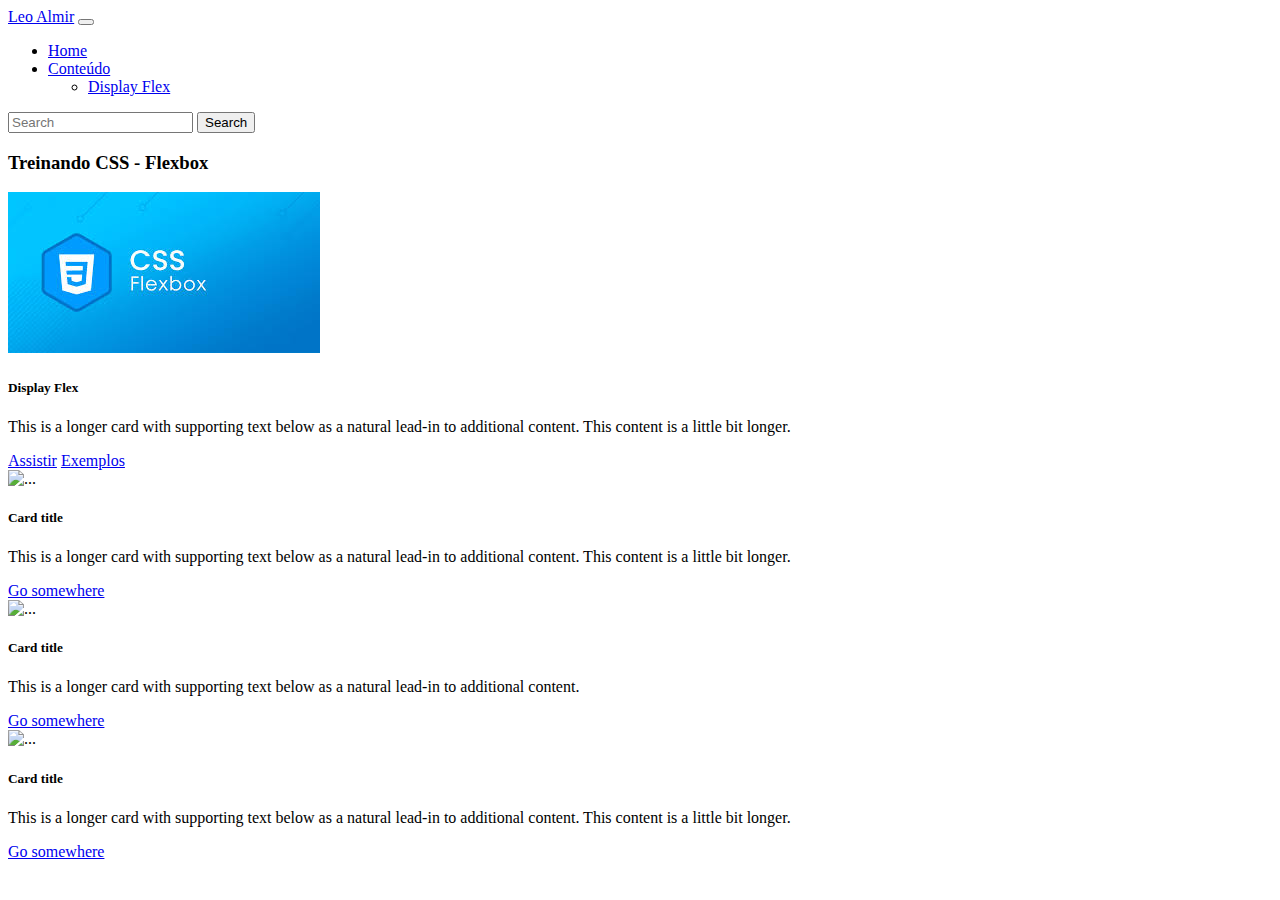
==== index.html @ fa90cac2 "Criando estrutura base dos cards" ====
<!DOCTYPE html>
<html lang="pt-br">
<head>
    <meta charset="UTF-8">
    <meta name="viewport" content="width=device-width, initial-scale=1.0">
    <title>Flexbox</title>
    <link href="https://cdn.jsdelivr.net/npm/bootstrap@5.0.2/dist/css/bootstrap.min.css" rel="stylesheet" integrity="sha384-EVSTQN3/azprG1Anm3QDgpJLIm9Nao0Yz1ztcQTwFspd3yD65VohhpuuCOmLASjC" crossorigin="anonymous">
    <link rel="stylesheet" href="style.css">
</head>
<body class="bg-light">
    <header>
        <nav class="navbar navbar-expand-lg navbar-dark bg-dark">
            <div class="container-fluid">
              <a class="navbar-brand" href="#">Leo Almir</a>
              <button class="navbar-toggler" type="button" data-bs-toggle="collapse" data-bs-target="#navbarSupportedContent" aria-controls="navbarSupportedContent" aria-expanded="false" aria-label="Toggle navigation">
                <span class="navbar-toggler-icon"></span>
              </button>
              <div class="collapse navbar-collapse" id="navbarSupportedContent">
                <ul class="navbar-nav me-auto mb-2 mb-lg-0">
                  <li class="nav-item">
                    <a class="nav-link active" aria-current="page" href="../index.html">Home</a>
                  </li>
                  <!-- <li class="nav-item">
                    <a class="nav-link" href="#">Link</a>
                  </li> -->
                  <li class="nav-item dropdown">
                    <a class="nav-link dropdown-toggle" href="#" id="navbarDropdown" role="button" data-bs-toggle="dropdown" aria-expanded="false">
                      Conteúdo
                    </a>
                    <ul class="dropdown-menu" aria-labelledby="navbarDropdown">
                      <li><a class="dropdown-item" href="#">Display Flex</a></li>
                      <!-- <li><hr class="dropdown-divider"></li> -->
                    </ul>
                  </li>
                </ul>
                <form class="d-flex">
                  <input class="form-control me-2" type="search" placeholder="Search" aria-label="Search">
                  <button class="btn btn-outline-success" type="submit">Search</button>
                </form>
              </div>
            </div>
          </nav>
    </header>
    <div class="p-3 mb-2 bg-light text-dark">
        <h3 class="text-center">Treinando CSS - Flexbox</h3>
    </div>
    <div class="container ">
        <div class="row row-cols-2 row-cols-md-3 g-4">
            <div class="col">
              <div class="card">
                <img src="./img/cards/1-display-flex.jpg" class="card-img-top" alt="...">
                <div class="card-body">
                  <h5 class="card-title">Display Flex</h5>
                  <p class="card-text">This is a longer card with supporting text below as a natural lead-in to additional content. This content is a little bit longer.</p>
                  <a href="./exemplos/display-flex.html" class="btn btn-outline-primary">Assistir</a>
                  <a href="#" class="btn btn-outline-secondary">Exemplos</a>
                </div>
              </div>
            </div>
            <div class="col">
              <div class="card">
                <img src="..." class="card-img-top" alt="...">
                <div class="card-body">
                  <h5 class="card-title">Card title</h5>
                  <p class="card-text">This is a longer card with supporting text below as a natural lead-in to additional content. This content is a little bit longer.</p>
                  <a href="#" class="btn btn-primary">Go somewhere</a>
                </div>
              </div>
            </div>
            <div class="col">
              <div class="card">
                <img src="..." class="card-img-top" alt="...">
                <div class="card-body">
                  <h5 class="card-title">Card title</h5>
                  <p class="card-text">This is a longer card with supporting text below as a natural lead-in to additional content.</p>
                  <a href="#" class="btn btn-primary">Go somewhere</a>
                </div>
              </div>
            </div>
            <div class="col">
              <div class="card">
                <img src="..." class="card-img-top" alt="...">
                <div class="card-body">
                  <h5 class="card-title">Card title</h5>
                  <p class="card-text">This is a longer card with supporting text below as a natural lead-in to additional content. This content is a little bit longer.</p>
                  <a href="#" class="btn btn-primary">Go somewhere</a>
                </div>
              </div>
            </div>
          </div>
    </div>
     <!-- Option 2: Separate Popper and Bootstrap JS -->
     <script src="https://cdn.jsdelivr.net/npm/@popperjs/core@2.9.2/dist/umd/popper.min.js" integrity="sha384-IQsoLXl5PILFhosVNubq5LC7Qb9DXgDA9i+tQ8Zj3iwWAwPtgFTxbJ8NT4GN1R8p" crossorigin="anonymous"></script>
     <script src="https://cdn.jsdelivr.net/npm/bootstrap@5.0.2/dist/js/bootstrap.min.js" integrity="sha384-cVKIPhGWiC2Al4u+LWgxfKTRIcfu0JTxR+EQDz/bgldoEyl4H0zUF0QKbrJ0EcQF" crossorigin="anonymous"></script>
</body>
</html>
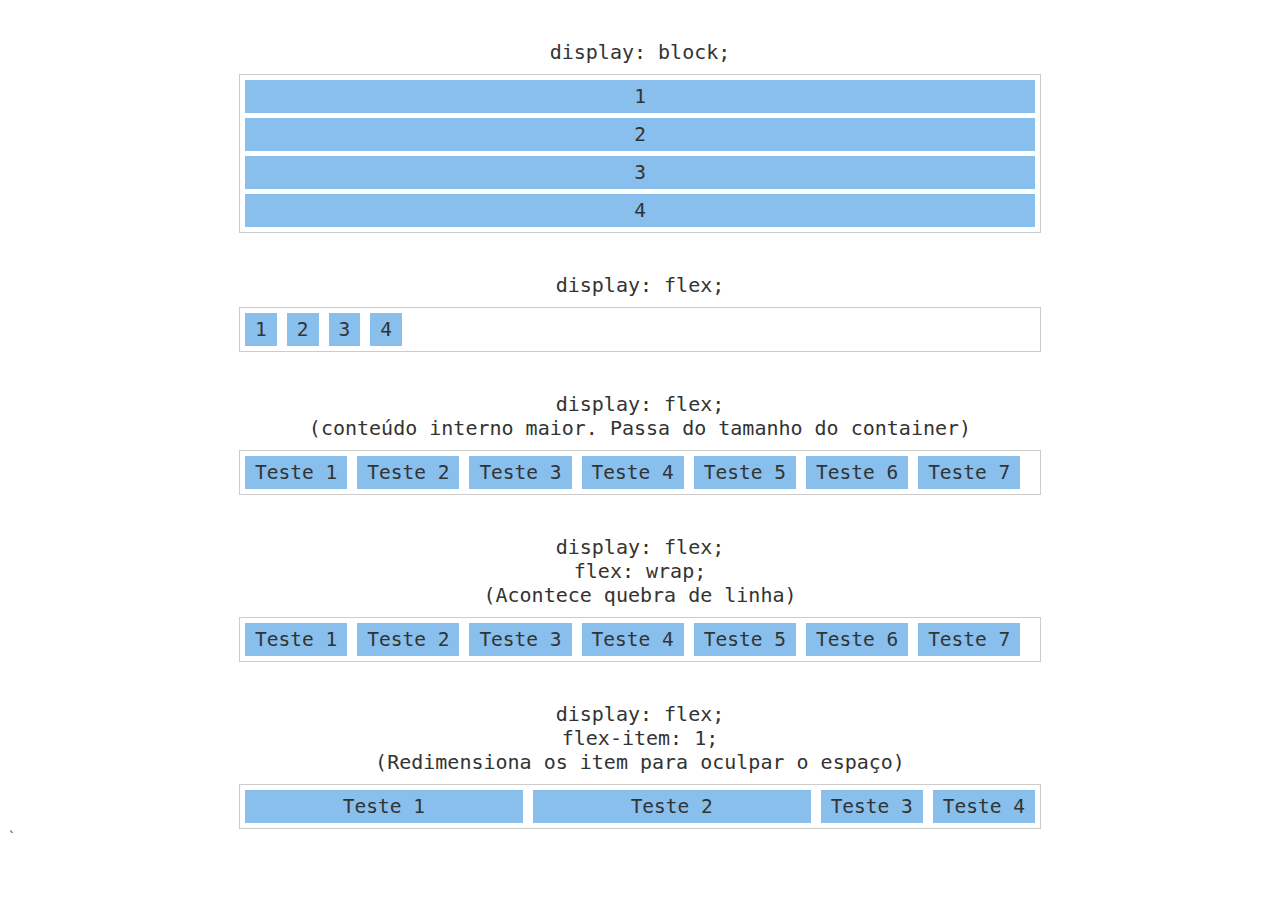
==== commit 4cc224df: "Aula 1" ====
--- a/index.html
+++ b/index.html
@@ -1,96 +1,56 @@
 <!DOCTYPE html>
-<html lang="pt-br">
+<html lang="en">
 <head>
     <meta charset="UTF-8">
     <meta name="viewport" content="width=device-width, initial-scale=1.0">
-    <title>Flexbox</title>
-    <link href="https://cdn.jsdelivr.net/npm/bootstrap@5.0.2/dist/css/bootstrap.min.css" rel="stylesheet" integrity="sha384-EVSTQN3/azprG1Anm3QDgpJLIm9Nao0Yz1ztcQTwFspd3yD65VohhpuuCOmLASjC" crossorigin="anonymous">
-    <link rel="stylesheet" href="style.css">
+    <link rel="stylesheet" href="../css/origamid1.css">
+    <title>1 Display Flex</title>
 </head>
-<body class="bg-light">
-    <header>
-        <nav class="navbar navbar-expand-lg navbar-dark bg-dark">
-            <div class="container-fluid">
-              <a class="navbar-brand" href="#">Leo Almir</a>
-              <button class="navbar-toggler" type="button" data-bs-toggle="collapse" data-bs-target="#navbarSupportedContent" aria-controls="navbarSupportedContent" aria-expanded="false" aria-label="Toggle navigation">
-                <span class="navbar-toggler-icon"></span>
-              </button>
-              <div class="collapse navbar-collapse" id="navbarSupportedContent">
-                <ul class="navbar-nav me-auto mb-2 mb-lg-0">
-                  <li class="nav-item">
-                    <a class="nav-link active" aria-current="page" href="../index.html">Home</a>
-                  </li>
-                  <!-- <li class="nav-item">
-                    <a class="nav-link" href="#">Link</a>
-                  </li> -->
-                  <li class="nav-item dropdown">
-                    <a class="nav-link dropdown-toggle" href="#" id="navbarDropdown" role="button" data-bs-toggle="dropdown" aria-expanded="false">
-                      Conteúdo
-                    </a>
-                    <ul class="dropdown-menu" aria-labelledby="navbarDropdown">
-                      <li><a class="dropdown-item" href="#">Display Flex</a></li>
-                      <!-- <li><hr class="dropdown-divider"></li> -->
-                    </ul>
-                  </li>
-                </ul>
-                <form class="d-flex">
-                  <input class="form-control me-2" type="search" placeholder="Search" aria-label="Search">
-                  <button class="btn btn-outline-success" type="submit">Search</button>
-                </form>
-              </div>
-            </div>
-          </nav>
-    </header>
-    <div class="p-3 mb-2 bg-light text-dark">
-        <h3 class="text-center">Treinando CSS - Flexbox</h3>
-    </div>
-    <div class="container ">
-        <div class="row row-cols-2 row-cols-md-3 g-4">
-            <div class="col">
-              <div class="card">
-                <img src="./img/cards/1-display-flex.jpg" class="card-img-top" alt="...">
-                <div class="card-body">
-                  <h5 class="card-title">Display Flex</h5>
-                  <p class="card-text">This is a longer card with supporting text below as a natural lead-in to additional content. This content is a little bit longer.</p>
-                  <a href="./exemplos/display-flex.html" class="btn btn-outline-primary">Assistir</a>
-                  <a href="#" class="btn btn-outline-secondary">Exemplos</a>
-                </div>
-              </div>
-            </div>
-            <div class="col">
-              <div class="card">
-                <img src="..." class="card-img-top" alt="...">
-                <div class="card-body">
-                  <h5 class="card-title">Card title</h5>
-                  <p class="card-text">This is a longer card with supporting text below as a natural lead-in to additional content. This content is a little bit longer.</p>
-                  <a href="#" class="btn btn-primary">Go somewhere</a>
-                </div>
-              </div>
-            </div>
-            <div class="col">
-              <div class="card">
-                <img src="..." class="card-img-top" alt="...">
-                <div class="card-body">
-                  <h5 class="card-title">Card title</h5>
-                  <p class="card-text">This is a longer card with supporting text below as a natural lead-in to additional content.</p>
-                  <a href="#" class="btn btn-primary">Go somewhere</a>
-                </div>
-              </div>
-            </div>
-            <div class="col">
-              <div class="card">
-                <img src="..." class="card-img-top" alt="...">
-                <div class="card-body">
-                  <h5 class="card-title">Card title</h5>
-                  <p class="card-text">This is a longer card with supporting text below as a natural lead-in to additional content. This content is a little bit longer.</p>
-                  <a href="#" class="btn btn-primary">Go somewhere</a>
-                </div>
-              </div>
-            </div>
-          </div>
-    </div>
-     <!-- Option 2: Separate Popper and Bootstrap JS -->
-     <script src="https://cdn.jsdelivr.net/npm/@popperjs/core@2.9.2/dist/umd/popper.min.js" integrity="sha384-IQsoLXl5PILFhosVNubq5LC7Qb9DXgDA9i+tQ8Zj3iwWAwPtgFTxbJ8NT4GN1R8p" crossorigin="anonymous"></script>
-     <script src="https://cdn.jsdelivr.net/npm/bootstrap@5.0.2/dist/js/bootstrap.min.js" integrity="sha384-cVKIPhGWiC2Al4u+LWgxfKTRIcfu0JTxR+EQDz/bgldoEyl4H0zUF0QKbrJ0EcQF" crossorigin="anonymous"></script>
+<body>
+    <h1>display: block;</h1>
+    <section class="container">
+        <div class="item">1</div>
+        <div class="item">2</div>
+        <div class="item">3</div>
+        <div class="item">4</div>
+    </section>
+    <h1>display: flex;</h1>
+    <section class="container flex">
+        <div class="item">1</div>
+        <div class="item">2</div>
+        <div class="item">3</div>
+        <div class="item">4</div>
+    </section>
+    <h1>display: flex; <br> (conteúdo interno maior. Passa do tamanho do container)</h1>
+    <section class="container flex">
+        <div class="item">Teste 1</div>
+        <div class="item">Teste 2</div>
+        <div class="item">Teste 3</div>
+        <div class="item">Teste 4</div>
+        <div class="item">Teste 5</div>
+        <div class="item">Teste 6</div>
+        <div class="item">Teste 7</div>
+    </section>
+    <h1>display: flex; <br>
+        flex: wrap; <br>
+        (Acontece quebra de linha)</h1>
+    <section class="container flex flex-wrap">
+        <div class="item">Teste 1</div>
+        <div class="item">Teste 2</div>
+        <div class="item">Teste 3</div>
+        <div class="item">Teste 4</div>
+        <div class="item">Teste 5</div>
+        <div class="item">Teste 6</div>
+        <div class="item">Teste 7</div>
+    </section>
+    <h1>display: flex; <br>
+        flex-item: 1; <br>
+        (Redimensiona os item para oculpar o espaço)</h1>
+    <section class="container flex flex-wrap">
+        <div class="item flex-item-1">Teste 1</div>
+        <div class="item flex-item-1">Teste 2</div>
+        <div class="item ">Teste 3</div>
+        <div class="item '">Teste 4</div>
+    </section>
 </body>
-</html>+</html>`--- a/css/origamid1.css
+++ b/css/origamid1.css
@@ -0,0 +1,48 @@
+body {
+	font-family: monospace;
+	color: #333;
+}
+
+.container {
+	max-width: 800px;
+	margin: 0 auto;
+	border: 1px solid #ccc;
+}
+
+h1 {
+    text-align: center;
+    margin: 40px 0 10px 0;
+    font-size: 1.25rem;
+    font-weight: normal;
+}
+
+/* Flex Item */
+.item {
+	margin: 5px;
+    padding: 5px 10px;
+	background: rgb(136, 191, 236);
+	text-align: center;
+	font-size: 1.5em;
+}
+
+.flex {
+    display: flex;
+}
+
+.flex-wrap {
+    flex-wrap: wrap;
+}
+
+.flex-item-1 {
+    flex: 1;
+}
+/* .flex-item-2 {
+    flex: 2;
+}
+.flex-item-3 {
+    flex: 3;
+}
+.flex-item-4 {
+    flex: 4;
+} */
+
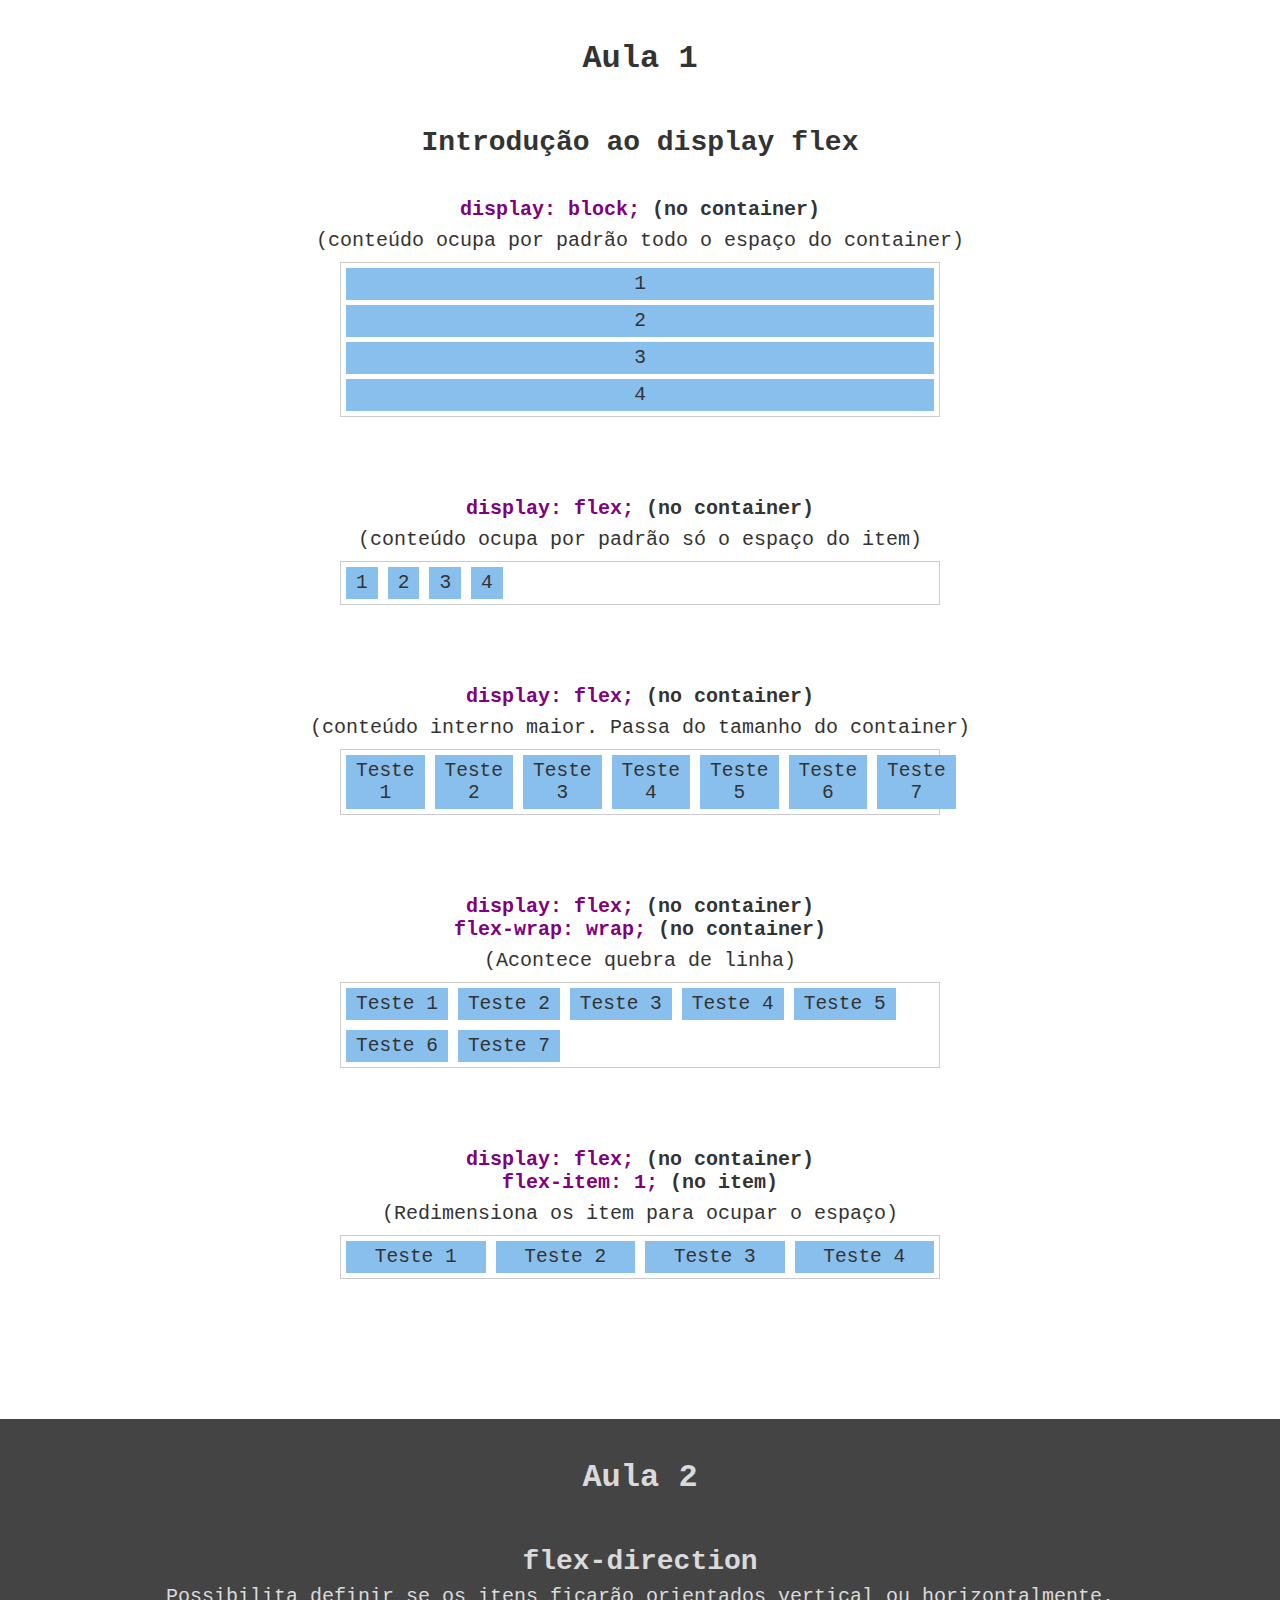
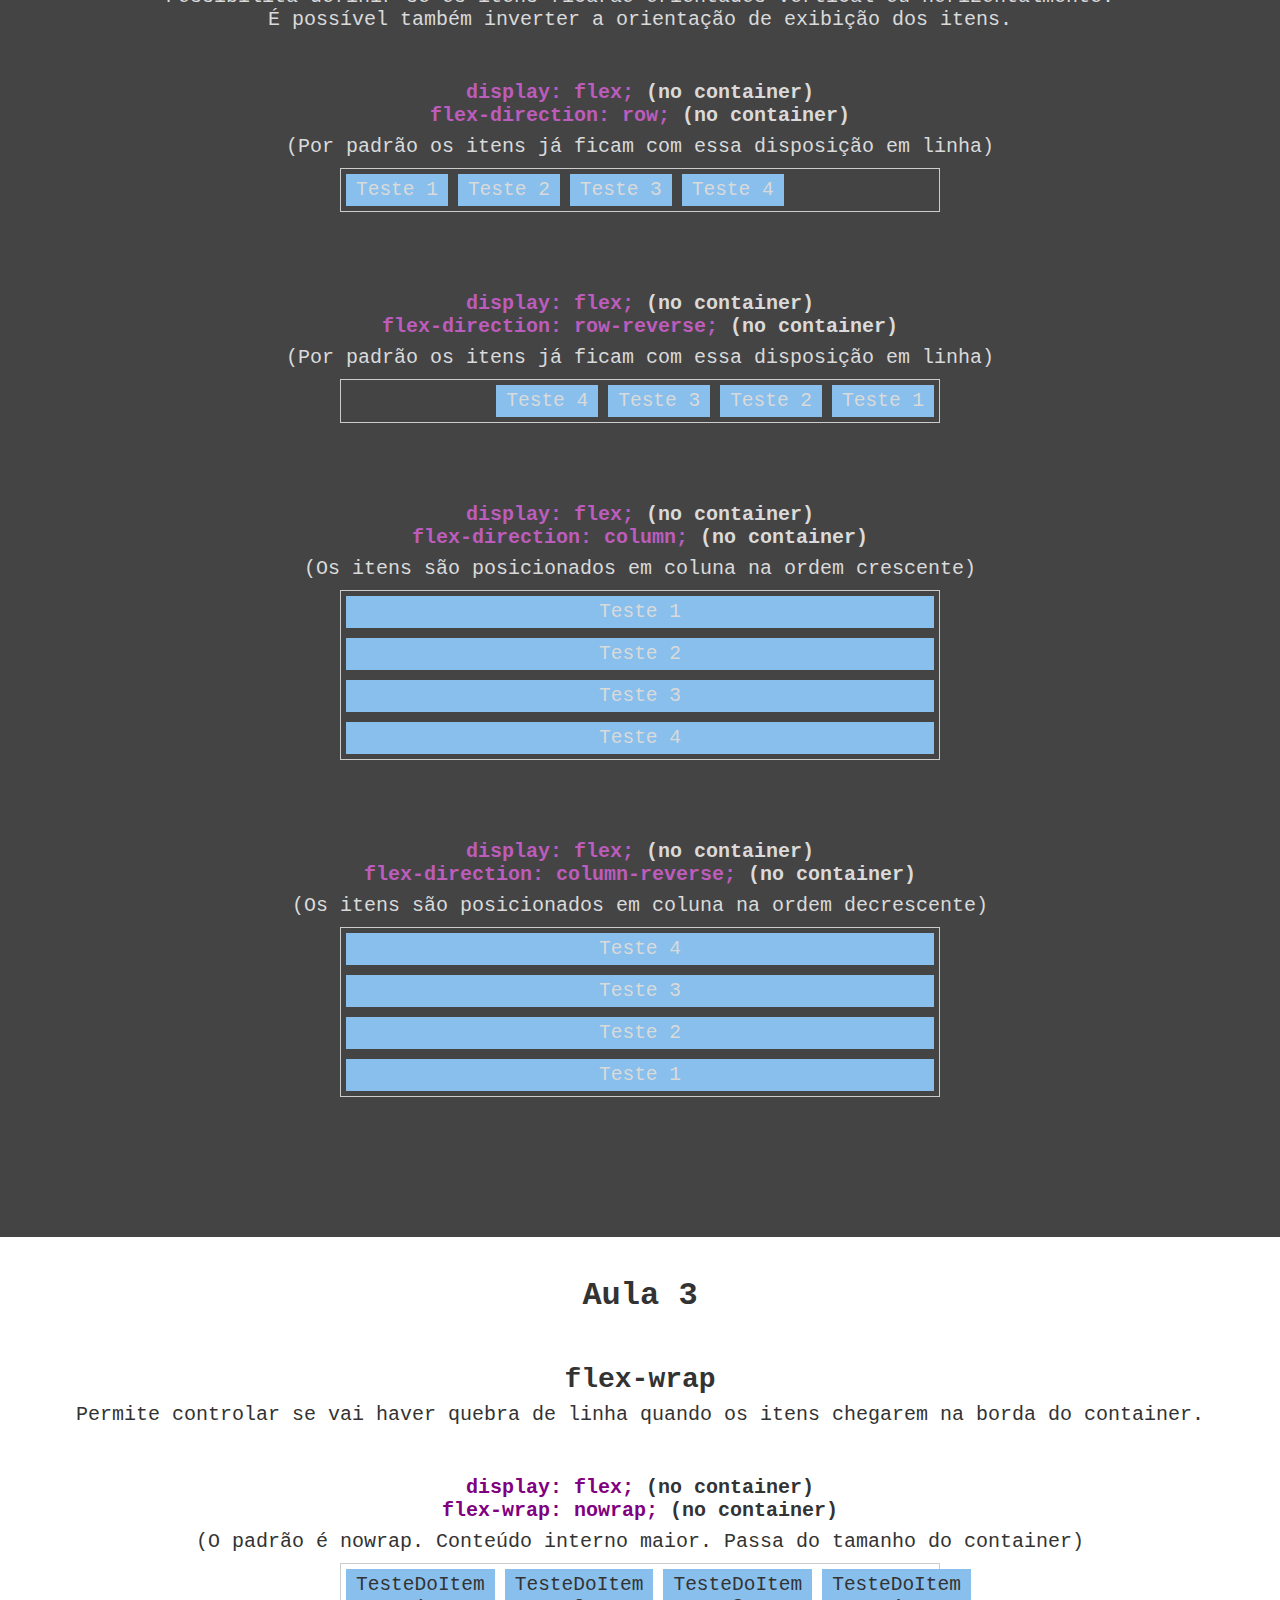
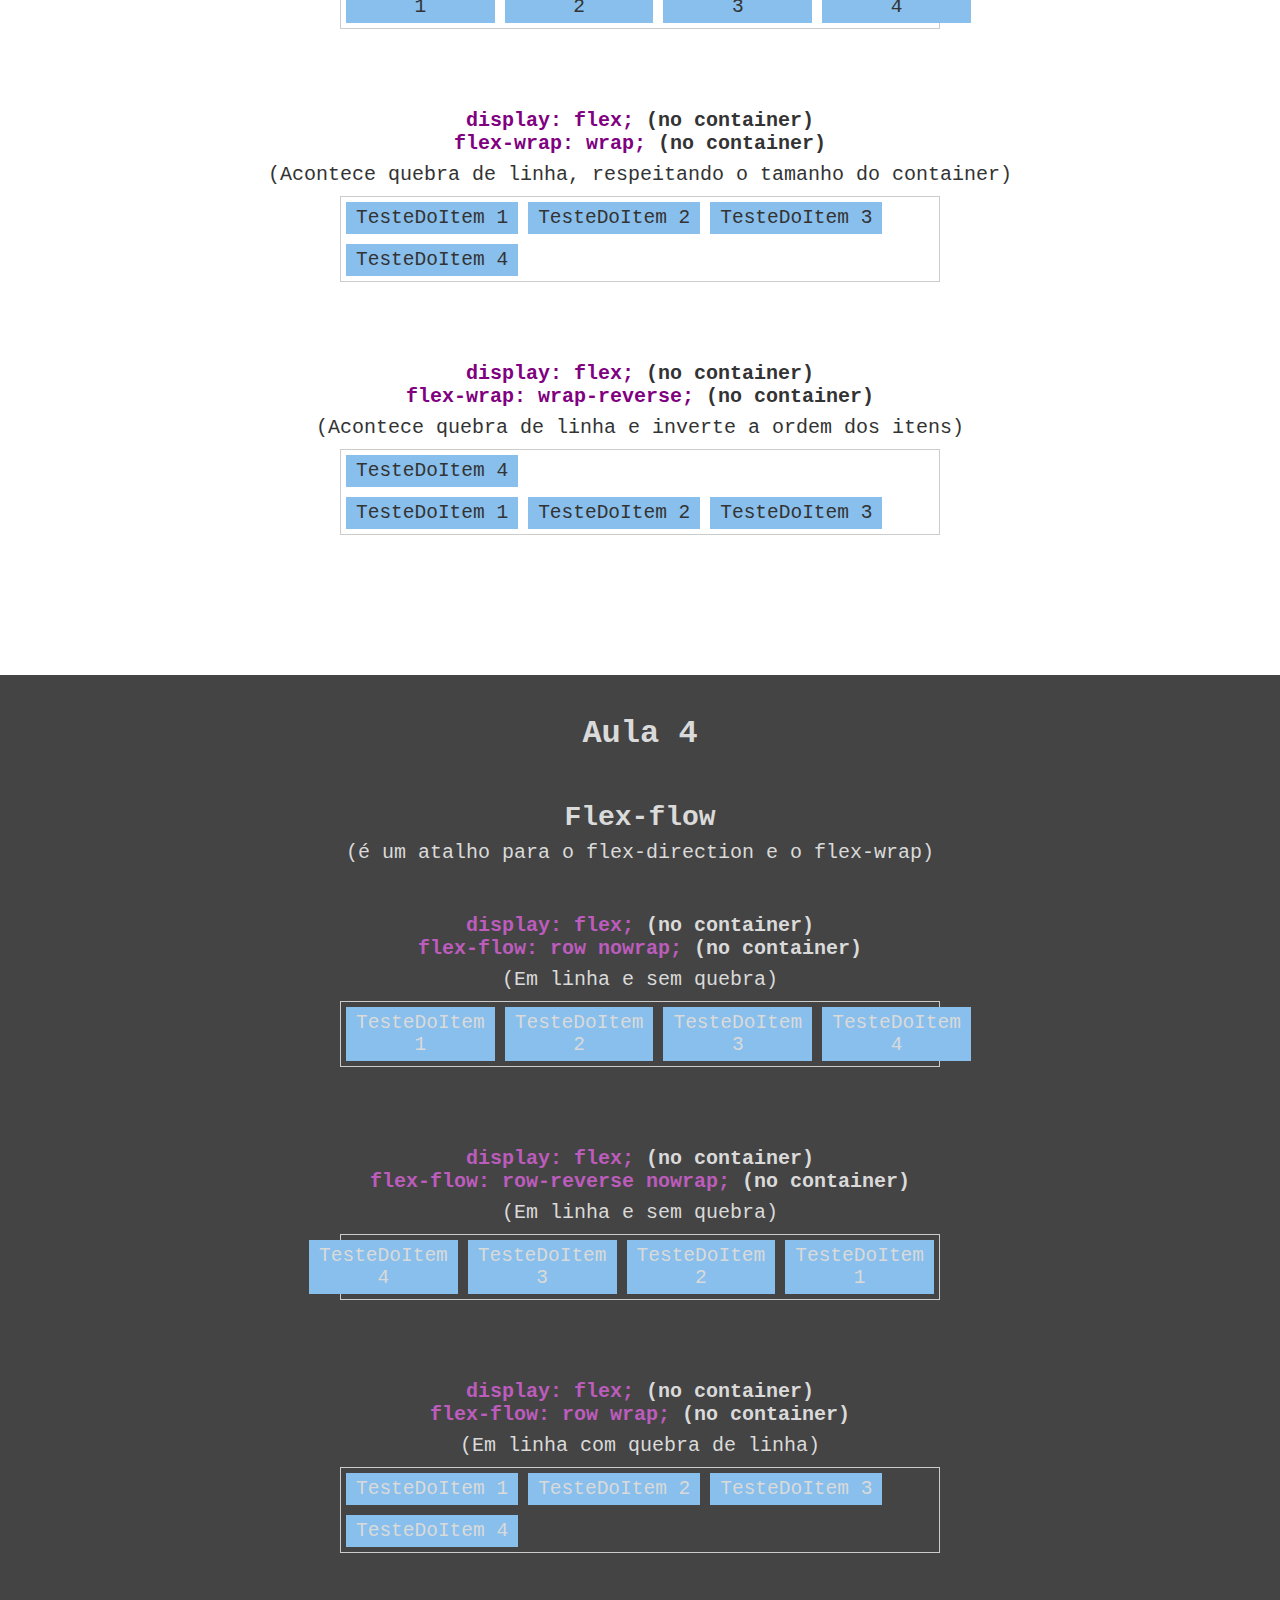
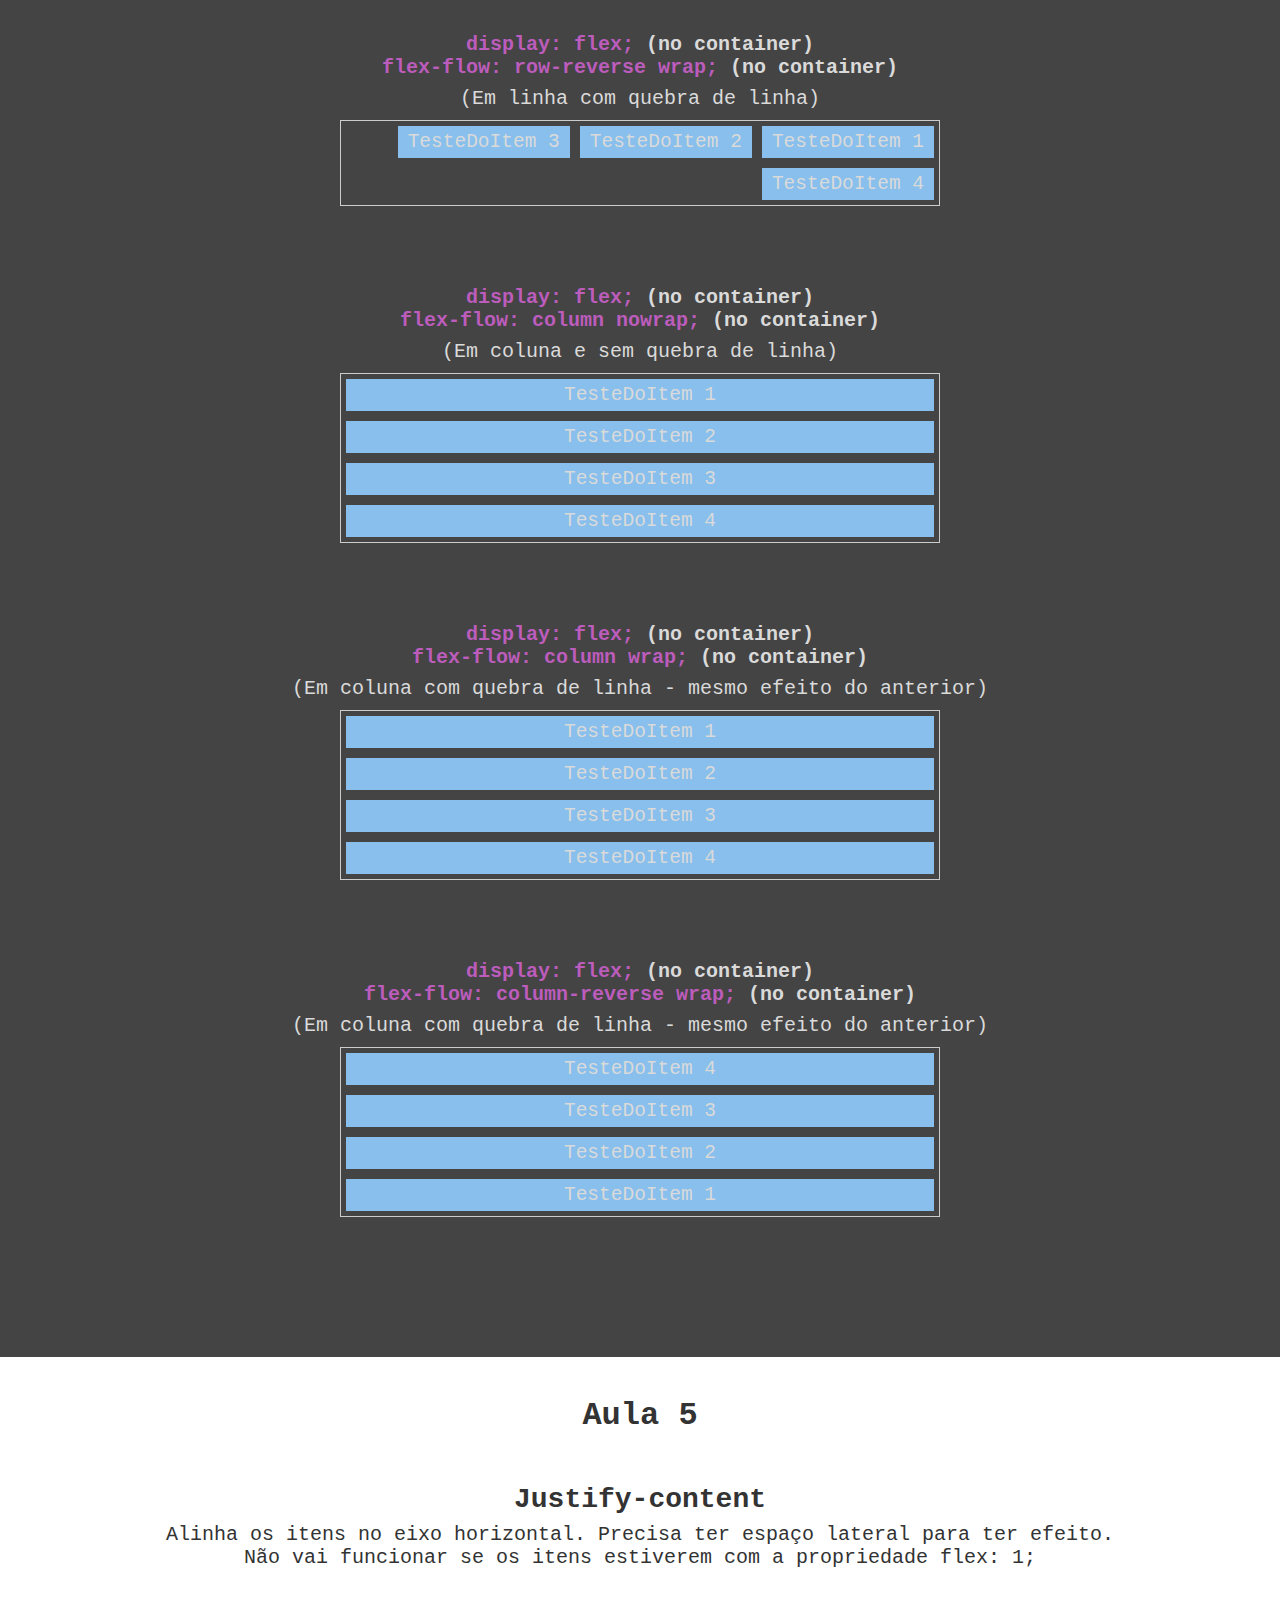
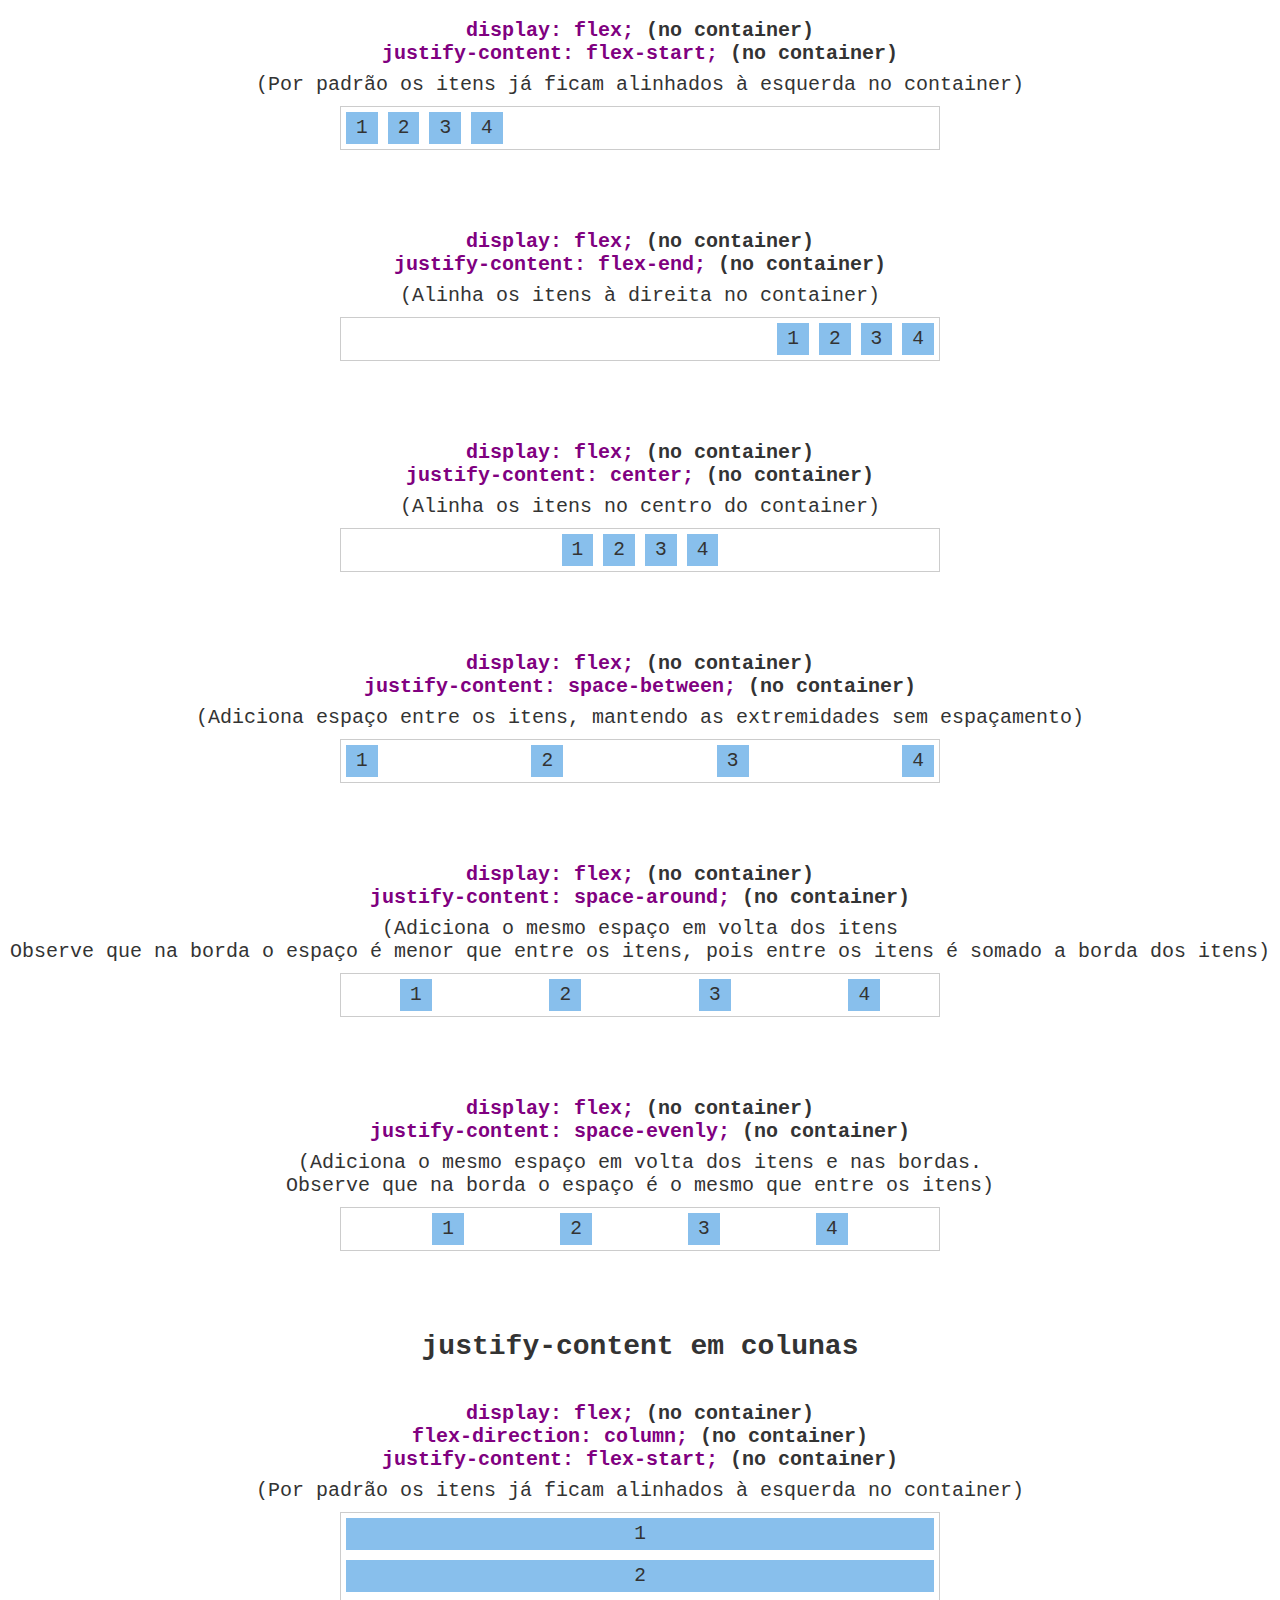
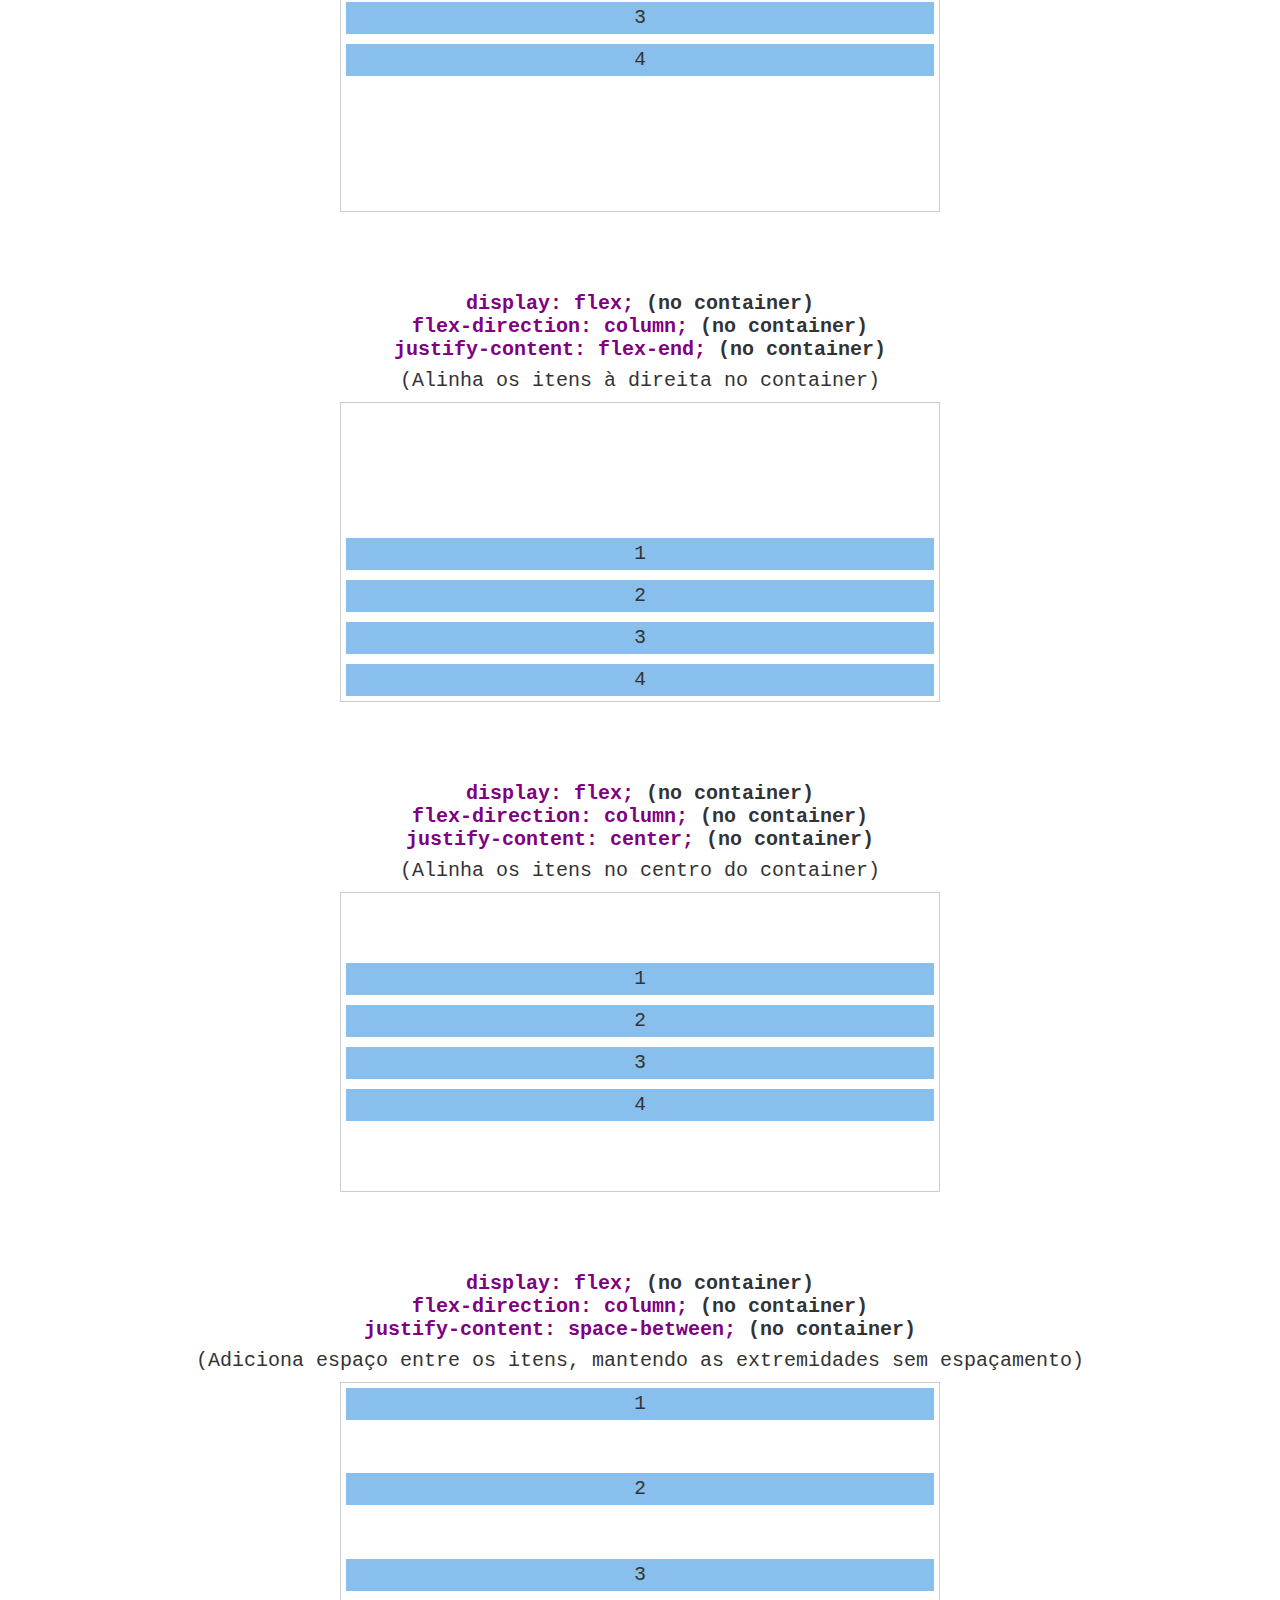
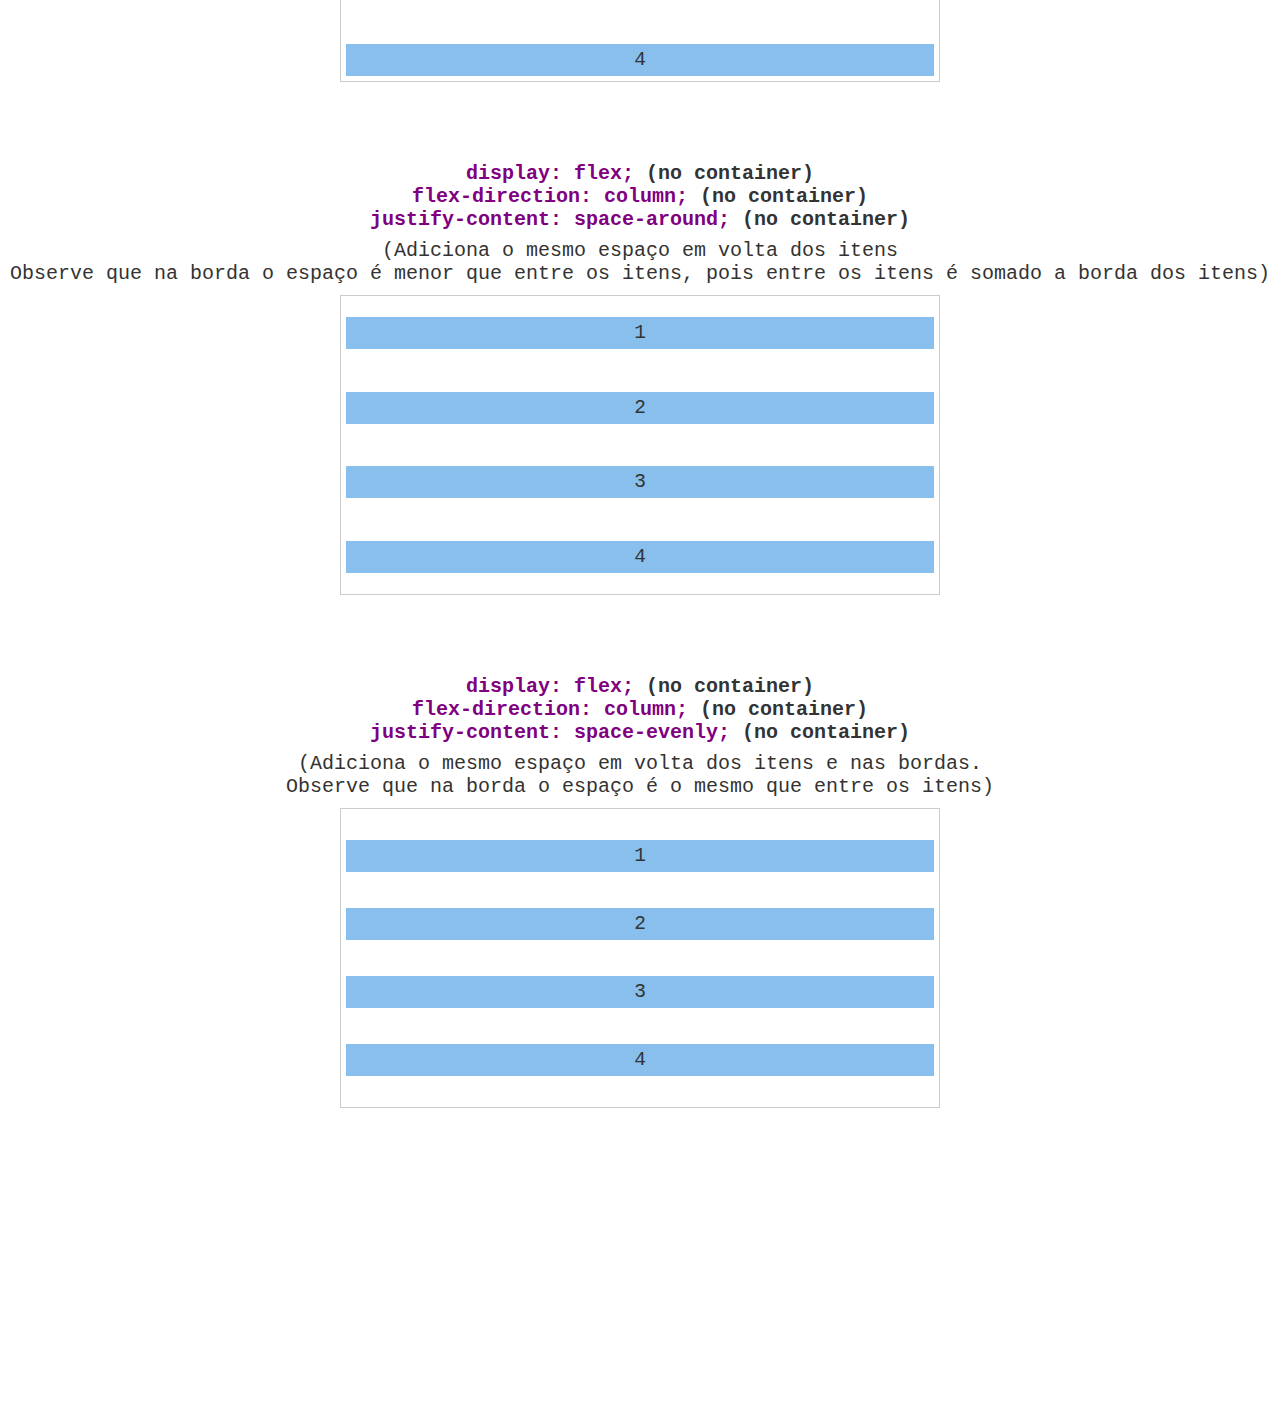
==== commit 2f434a45: "Até a aula 5" ====
--- a/index.html
+++ b/index.html
@@ -7,50 +7,409 @@
     <title>1 Display Flex</title>
 </head>
 <body>
-    <h1>display: block;</h1>
-    <section class="container">
-        <div class="item">1</div>
-        <div class="item">2</div>
-        <div class="item">3</div>
-        <div class="item">4</div>
+    <!-- Aula 1 -->
+    <section class="bg-white">
+        <h1>Aula 1</h1>
+        <h2>Introdução ao display flex</h2>
+        <div>
+            <h3><span>display: block;</span> (no container)</h3>
+            <p>(conteúdo ocupa por padrão todo o espaço do container)</p>
+            <article class="container">
+                <div class="item">1</div>
+                <div class="item">2</div>
+                <div class="item">3</div>
+                <div class="item">4</div>
+            </article>
+        </div>
+        <div>
+            <h3><span>display: flex;</span> (no container)</h3>
+            <p>(conteúdo ocupa por padrão só o espaço do item)</p>
+            <article class="container flex">
+                <div class="item">1</div>
+                <div class="item">2</div>
+                <div class="item">3</div>
+                <div class="item">4</div>
+            </article>
+        </div>
+        <div>
+            <h3><span>display: flex;</span> (no container)</h3>
+            <p>(conteúdo interno maior. Passa do tamanho do container)</p>
+            <article class="container flex">
+                <div class="item">Teste 1</div>
+                <div class="item">Teste 2</div>
+                <div class="item">Teste 3</div>
+                <div class="item">Teste 4</div>
+                <div class="item">Teste 5</div>
+                <div class="item">Teste 6</div>
+                <div class="item">Teste 7</div>
+            </article>
+        </div>
+        <div>
+            <h3><span>display: flex;</span> (no container)<br>
+                <span>flex-wrap: wrap;</span> (no container)</h3>
+                <p>(Acontece quebra de linha)</p>
+            <article class="container flex flex-wrap">
+                <div class="item">Teste 1</div>
+                <div class="item">Teste 2</div>
+                <div class="item">Teste 3</div>
+                <div class="item">Teste 4</div>
+                <div class="item">Teste 5</div>
+                <div class="item">Teste 6</div>
+                <div class="item">Teste 7</div>
+            </article>
+        </div>
+        <div>
+            <h3><span>display: flex;</span> (no container)<br>
+                <span>flex-item: 1;</span> (no item)</h3>
+                <p>(Redimensiona os item para ocupar o espaço)</p>
+            <article class="container flex flex-wrap">
+                <div class="item flex-item-1">Teste 1</div>
+                <div class="item flex-item-1">Teste 2</div>
+                <div class="item flex-item-1">Teste 3</div>
+                <div class="item flex-item-1">Teste 4</div>
+            </article>
+        </div>
     </section>
-    <h1>display: flex;</h1>
-    <section class="container flex">
-        <div class="item">1</div>
-        <div class="item">2</div>
-        <div class="item">3</div>
-        <div class="item">4</div>
+    <!-- Aula 2 -->
+    <section class="bg-gray">
+        <h1>Aula 2</h1>
+        <h2>flex-direction</h2>
+        <p>Possibilita definir se os itens ficarão orientados vertical ou horizontalmente. <br> É possível também inverter a orientação de exibição dos itens.</p>
+        <div>
+            <h3><span>display: flex;</span> (no container)<br>
+                <span>flex-direction: row;</span> (no container)</h3>
+                <p>(Por padrão os itens já ficam com essa disposição em linha)</p>
+            <article class="container flex flex-wrap flex-row">
+                <div class="item">Teste 1</div>
+                <div class="item">Teste 2</div>
+                <div class="item">Teste 3</div>
+                <div class="item">Teste 4</div>
+            </article>
+        </div>
+        <div>
+            <h3><span><span>display: flex;</span></span> (no container)<br>
+                <span>flex-direction: row-reverse;</span> (no container)</h3>
+                <p>(Por padrão os itens já ficam com essa disposição em linha)</p>
+            <article class="container flex flex-wrap flex-row-reverse">
+                <div class="item">Teste 1</div>
+                <div class="item">Teste 2</div>
+                <div class="item">Teste 3</div>
+                <div class="item">Teste 4</div>
+            </article>
+        </div>
+        <div>
+            <h3><span><span>display: flex;</span></span> (no container)<br>
+                <span>flex-direction: column;</span> (no container)</h3>
+                <p>(Os itens são posicionados em coluna na ordem crescente)</p>
+            <article class="container flex flex-wrap flex-column">
+                <div class="item">Teste 1</div>
+                <div class="item">Teste 2</div>
+                <div class="item">Teste 3</div>
+                <div class="item">Teste 4</div>
+            </article>
+        </div>
+        <div>
+            <h3><span><span>display: flex;</span></span> (no container)<br>
+                <span>flex-direction: column-reverse;</span> (no container)</h3>
+                <p>(Os itens são posicionados em coluna na ordem decrescente)</p>
+            <article class="container flex flex-wrap flex-column-reverse">
+                <div class="item">Teste 1</div>
+                <div class="item">Teste 2</div>
+                <div class="item">Teste 3</div>
+                <div class="item">Teste 4</div>
+            </article>
+        </div>
     </section>
-    <h1>display: flex; <br> (conteúdo interno maior. Passa do tamanho do container)</h1>
-    <section class="container flex">
-        <div class="item">Teste 1</div>
-        <div class="item">Teste 2</div>
-        <div class="item">Teste 3</div>
-        <div class="item">Teste 4</div>
-        <div class="item">Teste 5</div>
-        <div class="item">Teste 6</div>
-        <div class="item">Teste 7</div>
+    <!-- Aula 3 -->
+    <section class="bg-white">
+        <h1>Aula 3</h1>
+        <h2>flex-wrap</h2>
+        <p>Permite controlar se vai haver quebra de linha quando os itens chegarem na borda do container.</p>
+        <div>
+            <h3><span>display: flex;</span> (no container)<br>
+                <span>flex-wrap: nowrap;</span> (no container)</h3>
+                <p>(O padrão é nowrap. Conteúdo interno maior. Passa do tamanho do container)</p>
+            <article class="container flex flex-wrap-nowrap">
+                <div class="item">TesteDoItem 1</div>
+                <div class="item">TesteDoItem 2</div>
+                <div class="item">TesteDoItem 3</div>
+                <div class="item">TesteDoItem 4</div>
+            </article>
+        </div>
+        <div>
+            <h3><span>display: flex;</span> (no container)<br>
+                <span>flex-wrap: wrap;</span> (no container)</h3>
+                <p>(Acontece quebra de linha, respeitando o tamanho do container)</p>
+            <article class="container flex flex-wrap">
+                <div class="item">TesteDoItem 1</div>
+                <div class="item">TesteDoItem 2</div>
+                <div class="item">TesteDoItem 3</div>
+                <div class="item">TesteDoItem 4</div>
+            </article>
+        </div>
+        <div>
+            <h3><span>display: flex;</span> (no container)<br>
+                <span>flex-wrap: wrap-reverse;</span> (no container)</h3>
+                <p>(Acontece quebra de linha e inverte a ordem dos itens)</p>
+            <article class="container flex flex-wrap-reverse">
+                <div class="item">TesteDoItem 1</div>
+                <div class="item">TesteDoItem 2</div>
+                <div class="item">TesteDoItem 3</div>
+                <div class="item">TesteDoItem 4</div>
+            </article>
+        </div>
     </section>
-    <h1>display: flex; <br>
-        flex: wrap; <br>
-        (Acontece quebra de linha)</h1>
-    <section class="container flex flex-wrap">
-        <div class="item">Teste 1</div>
-        <div class="item">Teste 2</div>
-        <div class="item">Teste 3</div>
-        <div class="item">Teste 4</div>
-        <div class="item">Teste 5</div>
-        <div class="item">Teste 6</div>
-        <div class="item">Teste 7</div>
+    <!-- Aula 4 -->
+    <section class="bg-gray">
+        <h1>Aula 4</h1>
+        <h2>Flex-flow</h2>
+        <p>(é um atalho para o flex-direction e o flex-wrap)</p>
+        <div>
+            <h3><span>display: flex;</span> (no container)<br>
+                <span>flex-flow: row nowrap;</span> (no container)</h3>
+                <p>(Em linha e sem quebra)</p>
+            <article class="container flex flex-flow-row-nowrap">
+                <div class="item">TesteDoItem 1</div>
+                <div class="item">TesteDoItem 2</div>
+                <div class="item">TesteDoItem 3</div>
+                <div class="item">TesteDoItem 4</div>
+            </article>
+        </div>
+        <div>
+            <h3><span>display: flex;</span> (no container)<br>
+                <span>flex-flow: row-reverse nowrap;</span> (no container)</h3>
+                <p>(Em linha e sem quebra)</p>
+            <article class="container flex flex-flow-row-reverse-nowrap">
+                <div class="item">TesteDoItem 1</div>
+                <div class="item">TesteDoItem 2</div>
+                <div class="item">TesteDoItem 3</div>
+                <div class="item">TesteDoItem 4</div>
+            </article>
+        </div>
+        <div>
+            <h3><span>display: flex;</span> (no container)<br>
+                <span>flex-flow: row wrap;</span> (no container)</h3>
+                <p>(Em linha com quebra de linha)</p>
+            <article class="container flex flex-flow-row-wrap">
+                <div class="item">TesteDoItem 1</div>
+                <div class="item">TesteDoItem 2</div>
+                <div class="item">TesteDoItem 3</div>
+                <div class="item">TesteDoItem 4</div>
+            </article>
+        </div>
+        <div>
+            <h3><span>display: flex;</span> (no container)<br>
+                <span>flex-flow: row-reverse wrap;</span> (no container)</h3>
+                <p>(Em linha com quebra de linha)</p>
+            <article class="container flex flex-flow-row-reverse-wrap">
+                <div class="item">TesteDoItem 1</div>
+                <div class="item">TesteDoItem 2</div>
+                <div class="item">TesteDoItem 3</div>
+                <div class="item">TesteDoItem 4</div>
+            </article>
+        </div>
+        <div>
+            <h3><span>display: flex;</span> (no container)<br>
+                <span>flex-flow: column nowrap;</span> (no container)</h3>
+                <p>(Em coluna e sem quebra de linha)</p>
+            <article class="container flex flex-flow-column-nowrap">
+                <div class="item">TesteDoItem 1</div>
+                <div class="item">TesteDoItem 2</div>
+                <div class="item">TesteDoItem 3</div>
+                <div class="item">TesteDoItem 4</div>
+            </article>
+        </div>
+        <div>
+            <h3><span>display: flex;</span> (no container)<br>
+                <span>flex-flow: column wrap;</span> (no container)</h3>
+                <p>(Em coluna com quebra de linha - mesmo efeito do anterior)</p>
+            <article class="container flex flex-flow-column-wrap">
+                <div class="item">TesteDoItem 1</div>
+                <div class="item">TesteDoItem 2</div>
+                <div class="item">TesteDoItem 3</div>
+                <div class="item">TesteDoItem 4</div>
+            </article>
+        </div>
+        <div>
+            <h3><span>display: flex;</span> (no container)<br>
+                <span>flex-flow: column-reverse wrap;</span> (no container)</h3>
+                <p>(Em coluna com quebra de linha - mesmo efeito do anterior)</p>
+            <article class="container flex flex-flow-column-reverse-wrap">
+                <div class="item">TesteDoItem 1</div>
+                <div class="item">TesteDoItem 2</div>
+                <div class="item">TesteDoItem 3</div>
+                <div class="item">TesteDoItem 4</div>
+            </article>
+        </div>
     </section>
-    <h1>display: flex; <br>
-        flex-item: 1; <br>
-        (Redimensiona os item para oculpar o espaço)</h1>
-    <section class="container flex flex-wrap">
-        <div class="item flex-item-1">Teste 1</div>
-        <div class="item flex-item-1">Teste 2</div>
-        <div class="item ">Teste 3</div>
-        <div class="item '">Teste 4</div>
+    <!-- Aula 5 -->
+    <section class="bg-white">
+        <h1>Aula 5</h1>
+        <h2>Justify-content</h2>
+        <p>Alinha os itens no eixo horizontal. Precisa ter espaço lateral para ter efeito. <br> Não vai funcionar se os itens estiverem com a propriedade flex: 1; </p>
+        <div>
+            <h3>
+                <span>display: flex;</span> (no container) <br>
+                <span>justify-content: flex-start;</span> (no container)
+            </h3>
+                <p>(Por padrão os itens já ficam alinhados à esquerda no container)</p>
+            <article class="container flex justify-content-flex-start">
+                <div class="item">1</div>
+                <div class="item">2</div>
+                <div class="item">3</div>
+                <div class="item">4</div>
+            </article>
+        </div>
+        <div>
+            <h3>
+                <span>display: flex;</span> (no container) <br>
+                <span>justify-content: flex-end;</span> (no container)
+            </h3>
+                <p>(Alinha os itens à direita no container)</p>
+            <article class="container flex justify-content-flex-end">
+                <div class="item">1</div>
+                <div class="item">2</div>
+                <div class="item">3</div>
+                <div class="item">4</div>
+            </article>
+        </div>
+        <div>
+            <h3>
+                <span>display: flex;</span> (no container) <br>
+                <span>justify-content: center;</span> (no container)
+            </h3>
+                <p>(Alinha os itens no centro do container)</p>
+            <article class="container flex justify-content-center">
+                <div class="item">1</div>
+                <div class="item">2</div>
+                <div class="item">3</div>
+                <div class="item">4</div>
+            </article>
+        </div>
+        <div>
+            <h3>
+                <span>display: flex;</span> (no container) <br>
+                <span>justify-content: space-between;</span> (no container)
+            </h3>
+                <p>(Adiciona espaço entre os itens, mantendo as extremidades sem espaçamento)</p>
+            <article class="container flex justify-content-space-between">
+                <div class="item">1</div>
+                <div class="item">2</div>
+                <div class="item">3</div>
+                <div class="item">4</div>
+            </article>
+        </div>
+        <div>
+            <h3>
+                <span>display: flex;</span> (no container) <br>
+                <span>justify-content: space-around;</span> (no container)
+            </h3>
+                <p>(Adiciona o mesmo espaço em volta dos itens <br> Observe que na borda o espaço é menor que entre os itens, pois entre os itens é somado a borda dos itens) </p>
+            <article class="container flex justify-content-space-around">
+                <div class="item">1</div>
+                <div class="item">2</div>
+                <div class="item">3</div>
+                <div class="item">4</div>
+            </article>
+        </div>
+        <div>
+            <h3>
+                <span>display: flex;</span> (no container) <br>
+                <span>justify-content: space-evenly;</span> (no container)
+            </h3>
+                <p>(Adiciona o mesmo espaço em volta dos itens e nas bordas. <br> Observe que na borda o espaço é o mesmo que entre os itens) </p>
+            <article class="container flex justify-content-space-evenly">
+                <div class="item">1</div>
+                <div class="item">2</div>
+                <div class="item">3</div>
+                <div class="item">4</div>
+            </article>
+        </div>
+        <h2>justify-content em colunas</h2>
+        <div>
+            <h3>
+                <span>display: flex;</span> (no container) <br>
+                <span>flex-direction: column;</span> (no container) <br>
+                <span>justify-content: flex-start;</span> (no container)
+            </h3>
+                <p>(Por padrão os itens já ficam alinhados à esquerda no container)</p>
+            <article class="container h-300 flex flex-column justify-content-flex-start">
+                <div class="item">1</div>
+                <div class="item">2</div>
+                <div class="item">3</div>
+                <div class="item">4</div>
+            </article>
+        </div>
+        <div>
+            <h3>
+                <span>display: flex;</span> (no container) <br>
+                <span>flex-direction: column;</span> (no container) <br>
+                <span>justify-content: flex-end;</span> (no container)
+            </h3>
+                <p>(Alinha os itens à direita no container)</p>
+            <article class="container h-300 flex flex-column justify-content-flex-end">
+                <div class="item">1</div>
+                <div class="item">2</div>
+                <div class="item">3</div>
+                <div class="item">4</div>
+            </article>
+        </div>
+        <div>
+            <h3>
+                <span>display: flex;</span> (no container) <br>
+                <span>flex-direction: column;</span> (no container) <br>
+                <span>justify-content: center;</span> (no container)
+            </h3>
+                <p>(Alinha os itens no centro do container)</p>
+            <article class="container h-300 flex flex-column justify-content-center">
+                <div class="item">1</div>
+                <div class="item">2</div>
+                <div class="item">3</div>
+                <div class="item">4</div>
+            </article>
+        </div>
+        <div>
+            <h3>
+                <span>display: flex;</span> (no container) <br>
+                <span>flex-direction: column;</span> (no container) <br>
+                <span>justify-content: space-between;</span> (no container)
+            </h3>
+                <p>(Adiciona espaço entre os itens, mantendo as extremidades sem espaçamento)</p>
+            <article class="container h-300 flex flex-column justify-content-space-between">
+                <div class="item">1</div>
+                <div class="item">2</div>
+                <div class="item">3</div>
+                <div class="item">4</div>
+            </article>
+        </div>
+        <div>
+            <h3>
+                <span>display: flex;</span> (no container) <br>
+                <span>flex-direction: column;</span> (no container) <br>
+                <span>justify-content: space-around;</span> (no container)
+            </h3>
+                <p>(Adiciona o mesmo espaço em volta dos itens <br> Observe que na borda o espaço é menor que entre os itens, pois entre os itens é somado a borda dos itens) </p>
+            <article class="container h-300 flex flex-column justify-content-space-around">
+                <div class="item">1</div>
+                <div class="item">2</div>
+                <div class="item">3</div>
+                <div class="item">4</div>
+            </article>
+        </div>
+        <div>
+            <h3>
+                <span>display: flex;</span> (no container) <br>
+                <span>flex-direction: column;</span> (no container) <br>
+                <span>justify-content: space-evenly;</span> (no container)
+            </h3>
+                <p>(Adiciona o mesmo espaço em volta dos itens e nas bordas. <br> Observe que na borda o espaço é o mesmo que entre os itens) </p>
+            <article class="container h-300 flex flex-column justify-content-space-evenly">
+                <div class="item">1</div>
+                <div class="item">2</div>
+                <div class="item">3</div>
+                <div class="item">4</div>
+            </article>
+        </div>
     </section>
 </body>
-</html>`+</html>--- a/css/origamid1.css
+++ b/css/origamid1.css
@@ -1,22 +1,62 @@
+/* Estilização da global */
+
+* { 
+    box-sizing: border-box;
+    margin: 0px;
+    padding: 0px;
+}
+
 body {
 	font-family: monospace;
 	color: #333;
+    margin: 0px;
+}
+
+.bg-white {
+    padding-bottom: 100px;
+}
+
+.bg-gray {
+    background-color: #444444;;
+    color: #dadada;
+    padding-bottom: 100px;
 }
 
 .container {
-	max-width: 800px;
-	margin: 0 auto;
+	max-width: 600px;
+	margin: 0 auto 40px auto;
 	border: 1px solid #ccc;
 }
 
 h1 {
     text-align: center;
-    margin: 40px 0 10px 0;
+    padding: 40px 0 10px 0;
+    font-size: 2rem;
+    font-weight: bold;
+}
+
+h2 {
+    text-align: center;
+    padding: 40px 0 0 0;
+    font-size: 1.75rem;
+    font-weight: bold;
+}
+
+h3 {
+    text-align: center;
+    padding: 40px 0 0 0;
+    font-size: 1.25rem;
+    font-weight: bold;
+}
+
+p {
+    text-align: center;
+    padding:    8px 0 10px 0;
     font-size: 1.25rem;
     font-weight: normal;
+    margin-top: 0px;
 }
 
-/* Flex Item */
 .item {
 	margin: 5px;
     padding: 5px 10px;
@@ -25,24 +65,120 @@
 	font-size: 1.5em;
 }
 
+.bg-gray>.container>.item {
+	background: rgb(77, 145, 200);
+}
+
+.bg-white>div>h3>span {
+    color: purple;
+    font-weight: bold;
+}
+
+.bg-gray>div>h3>span {
+    color: rgb(188, 92, 188);
+    font-weight: bold;
+}
+
+.h-300 {
+    height: 300px;
+}
+
+/* Aula 1 */
+
 .flex {
     display: flex;
+}
+
+.flex-item-1 {
+    flex: 1;
+}
+
+/* Aula 2 */
+
+.flex-row {
+    flex-direction: row;
+}
+
+.flex-row-reverse {
+    flex-direction: row-reverse;
+}
+
+.flex-column {
+    flex-direction: column;
+}
+
+.flex-column-reverse {
+    flex-direction: column-reverse;
+}
+
+/* Aula 3 */
+
+.flex-wrap-nowrap {
+    flex-wrap: nowrap;
 }
 
 .flex-wrap {
     flex-wrap: wrap;
 }
 
-.flex-item-1 {
-    flex: 1;
+.flex-wrap-reverse {
+    flex-wrap: wrap-reverse;
 }
-/* .flex-item-2 {
-    flex: 2;
+
+/* Aula 4 */
+
+.flex-flow-row-nowrap {
+    flex-flow: row nowrap;
 }
-.flex-item-3 {
-    flex: 3;
+
+.flex-flow-row-reverse-nowrap {
+    flex-flow: row-reverse nowrap;
 }
-.flex-item-4 {
-    flex: 4;
-} */
 
+.flex-flow-row-wrap {
+    flex-flow: row wrap;
+}
+
+.flex-flow-row-reverse-wrap {
+    flex-flow: row-reverse wrap;
+}
+
+.flex-flow-column-nowrap {
+    flex-flow: column nowrap;
+}
+
+.flex-flow-column-wrap {
+    flex-flow: column wrap;
+}
+
+.flex-flow-column-reverse-wrap {
+    flex-flow: column-reverse wrap;
+}
+
+/* Aula 5 */
+
+.justify-content-flex-start {
+    justify-content: flex-start;
+}
+
+.justify-content-flex-end {
+    justify-content: flex-end;
+}
+
+.justify-content-center {
+    justify-content: center;
+}
+
+.justify-content-space-between {
+    justify-content: space-between;
+}
+
+.justify-content-space-around {
+    justify-content: space-around;
+}
+
+.justify-content-space-evenly {
+    justify-content: space-evenly;
+}
+
+/* Aula 6 */
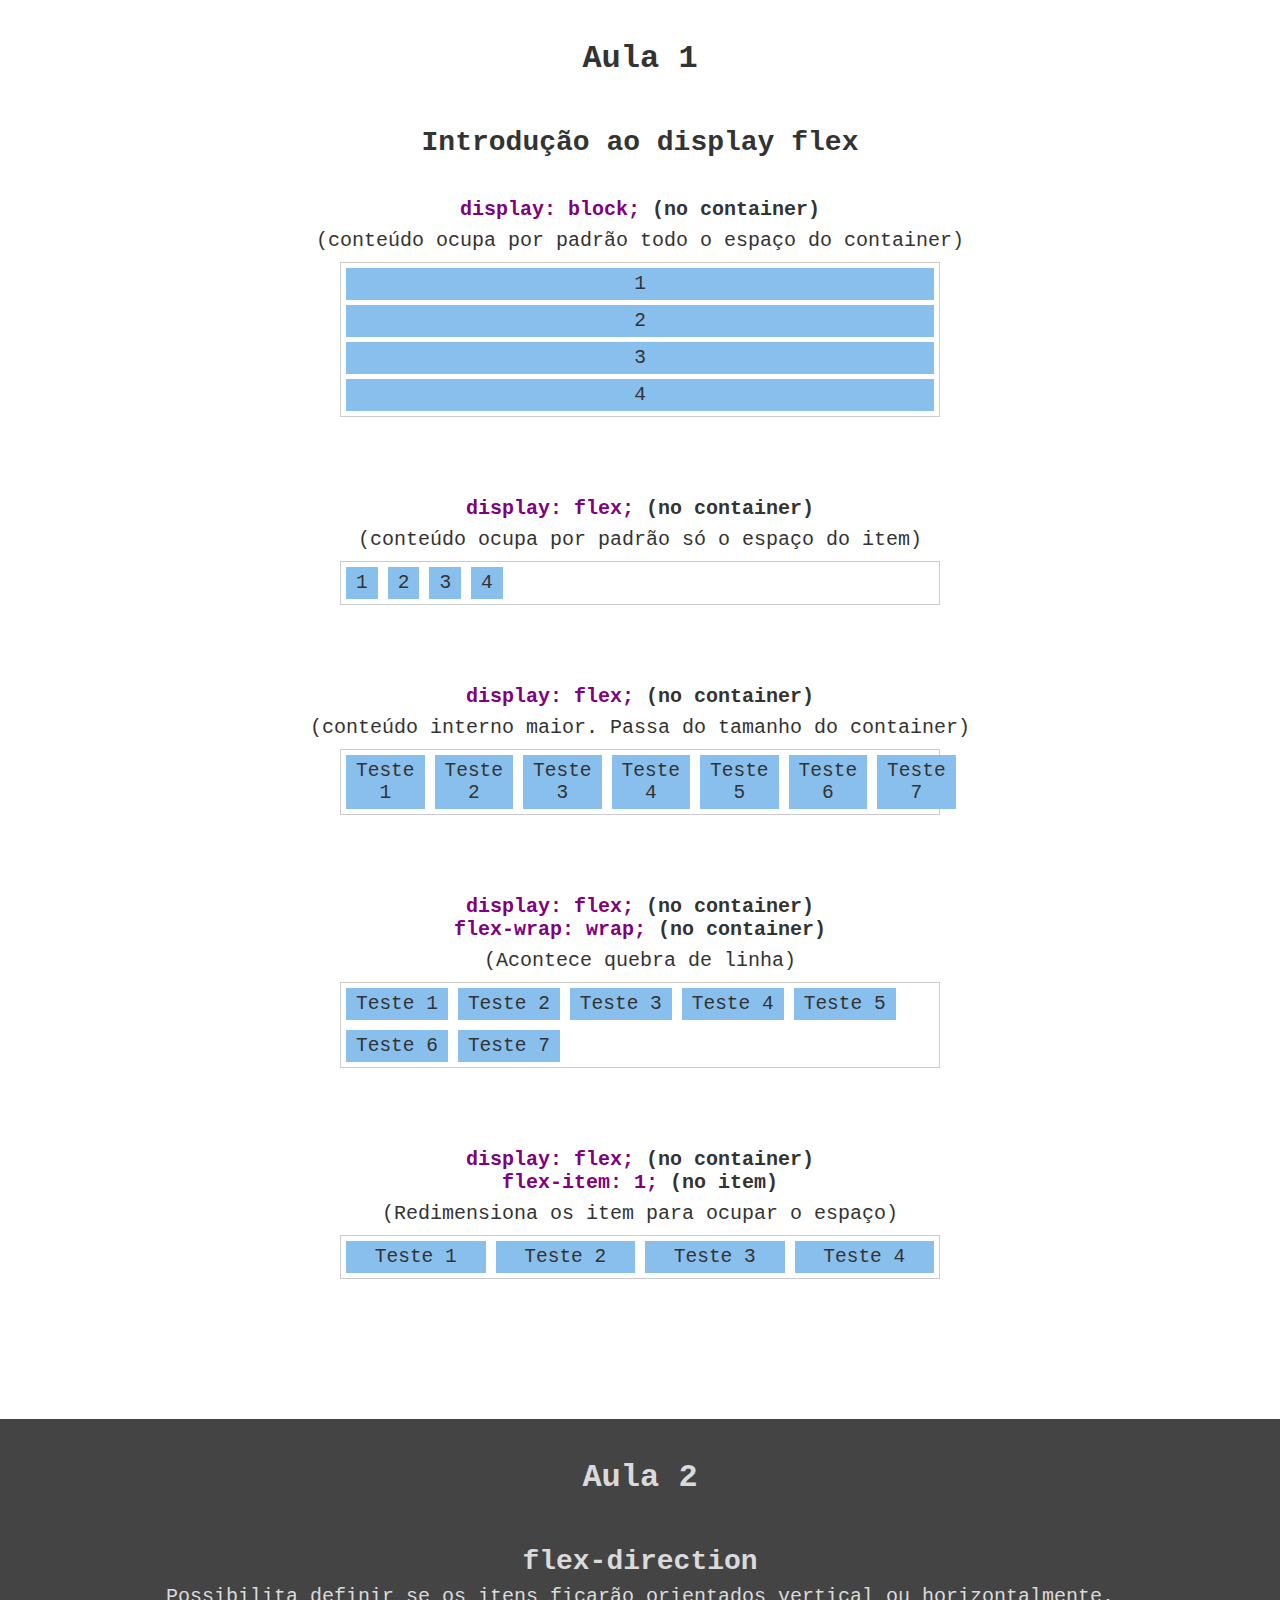
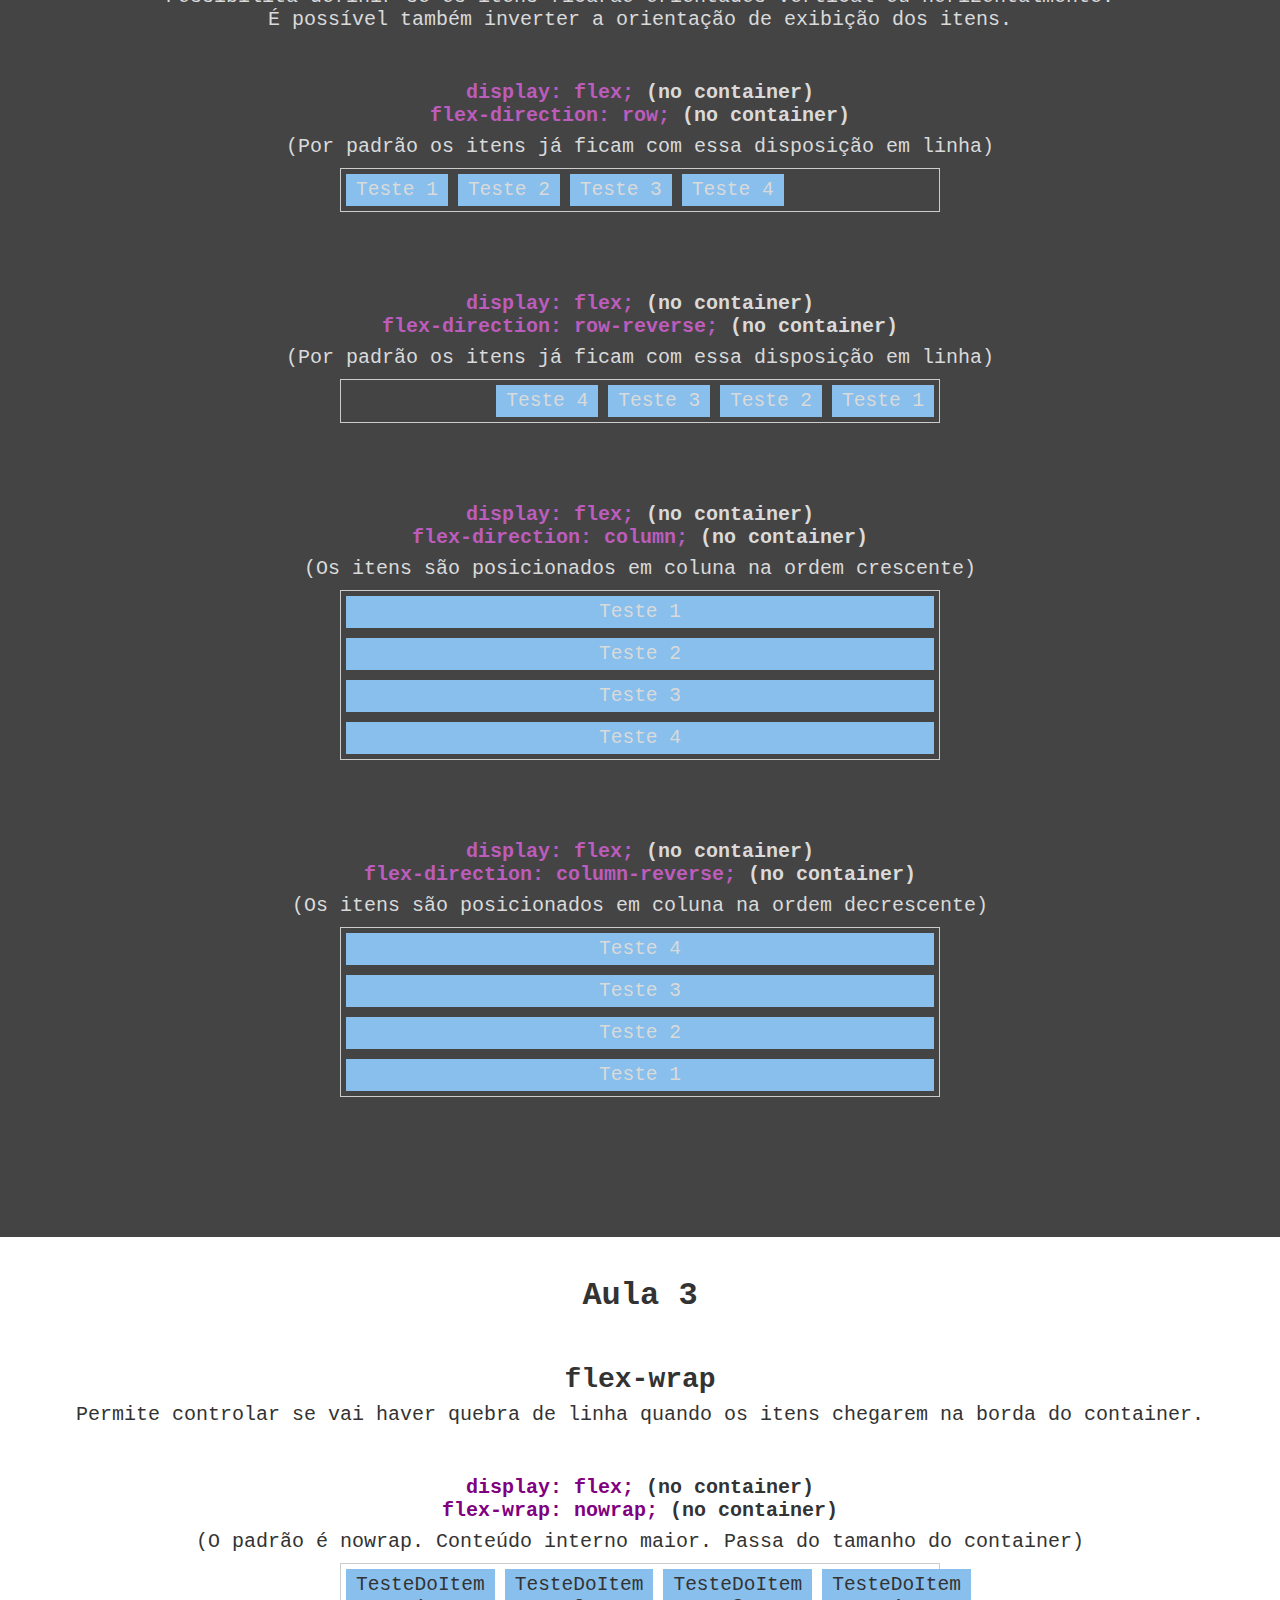
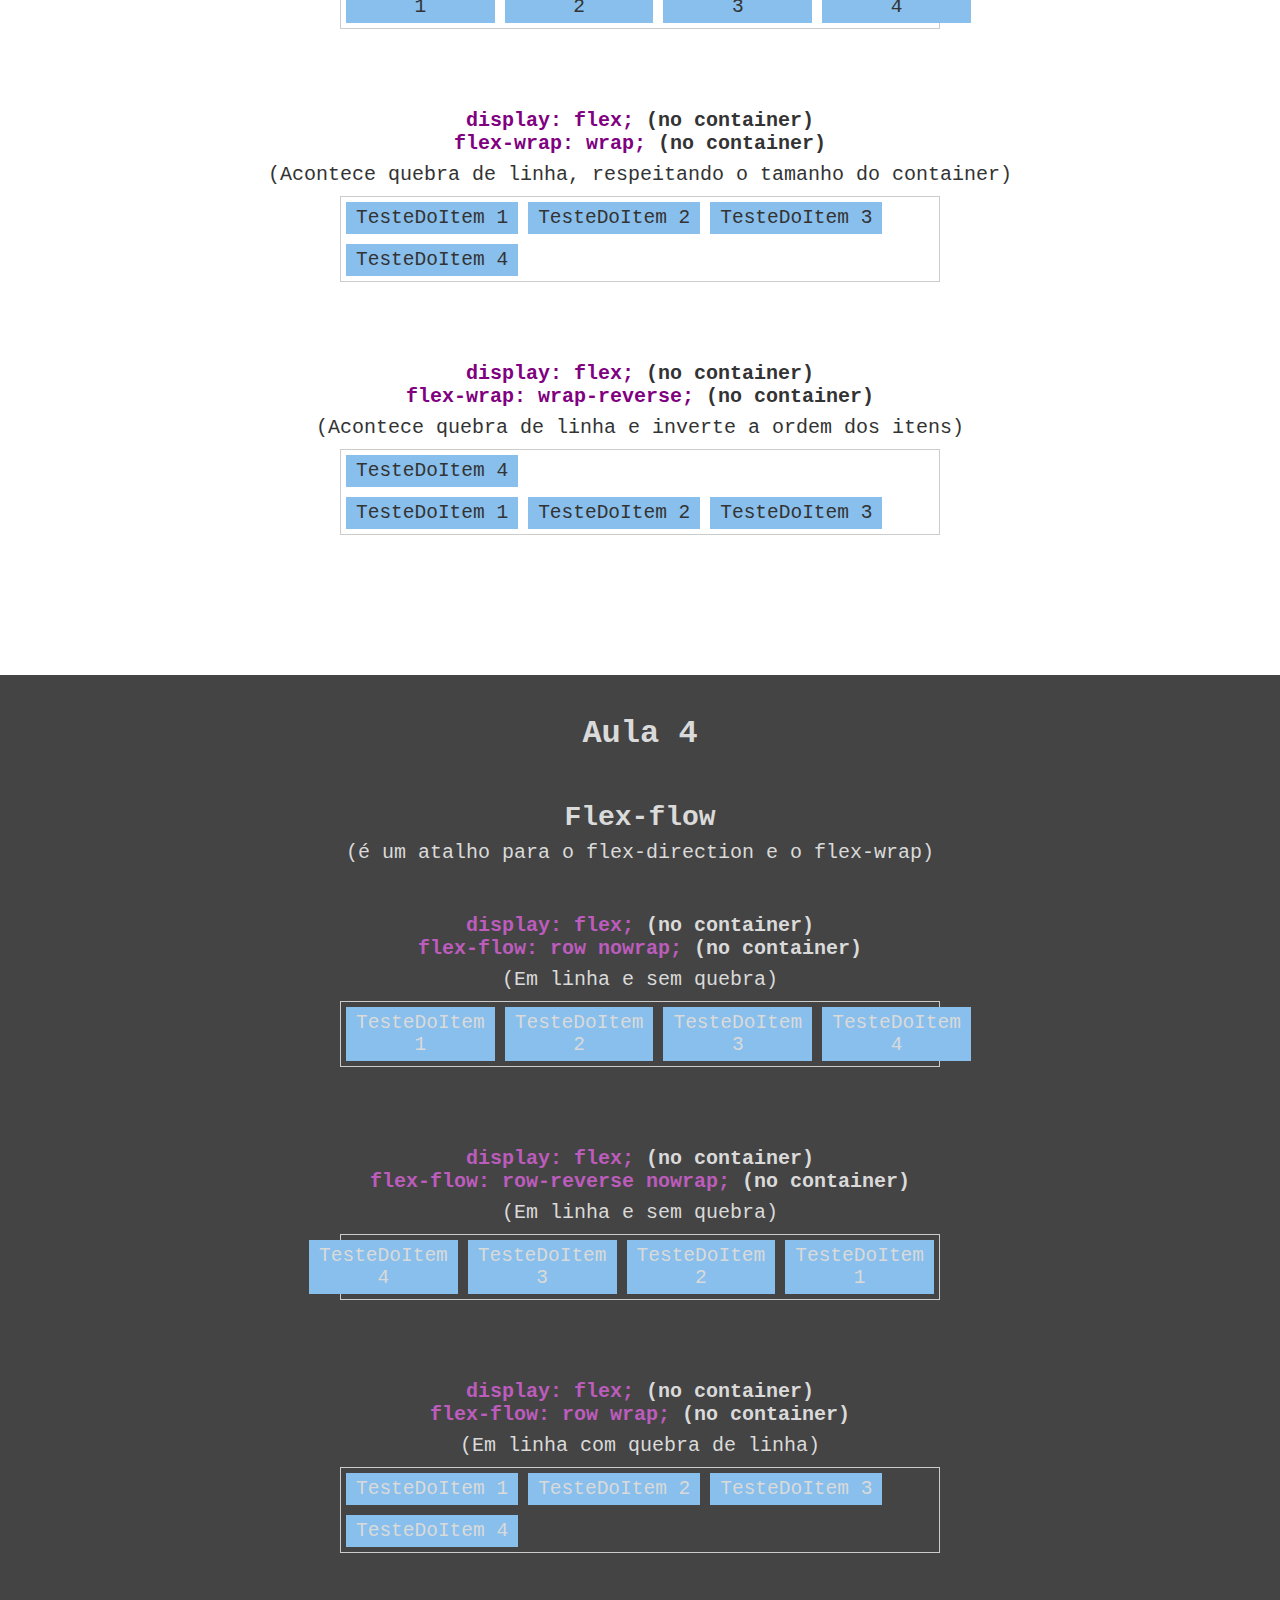
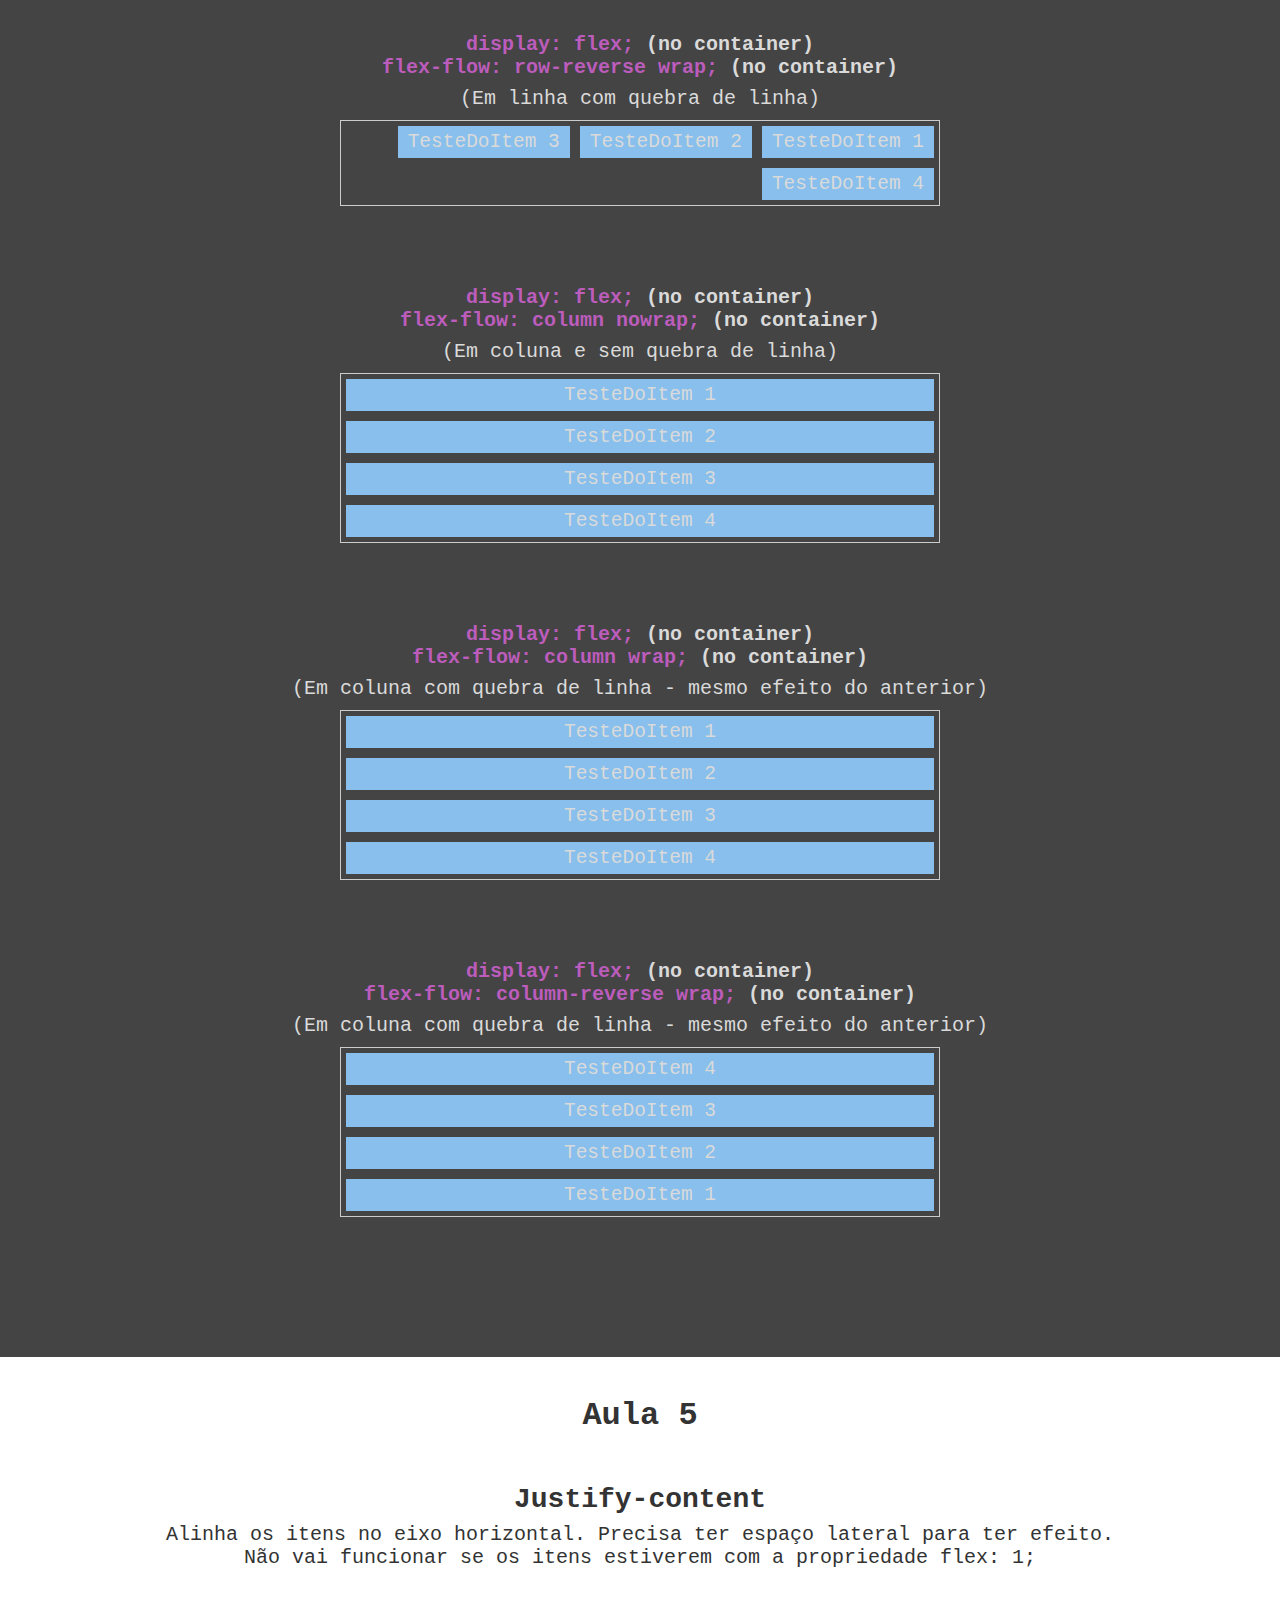
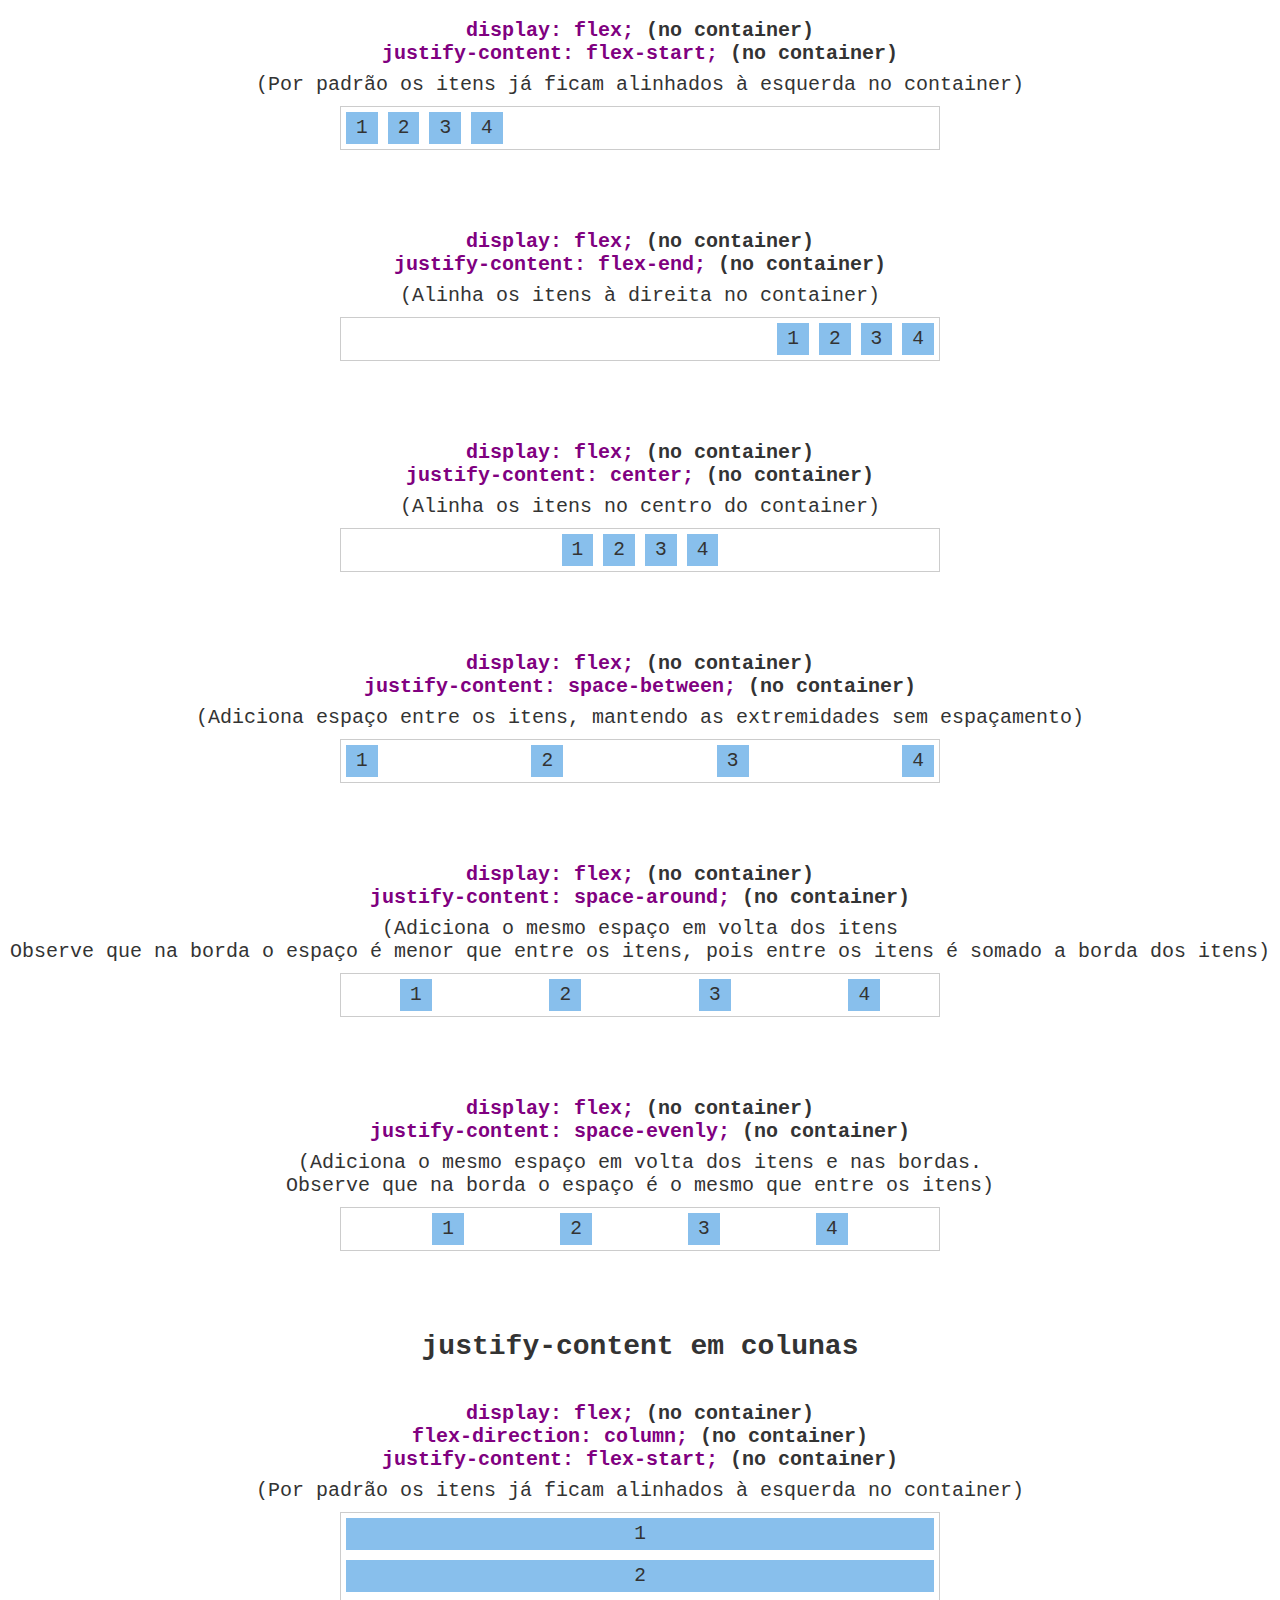
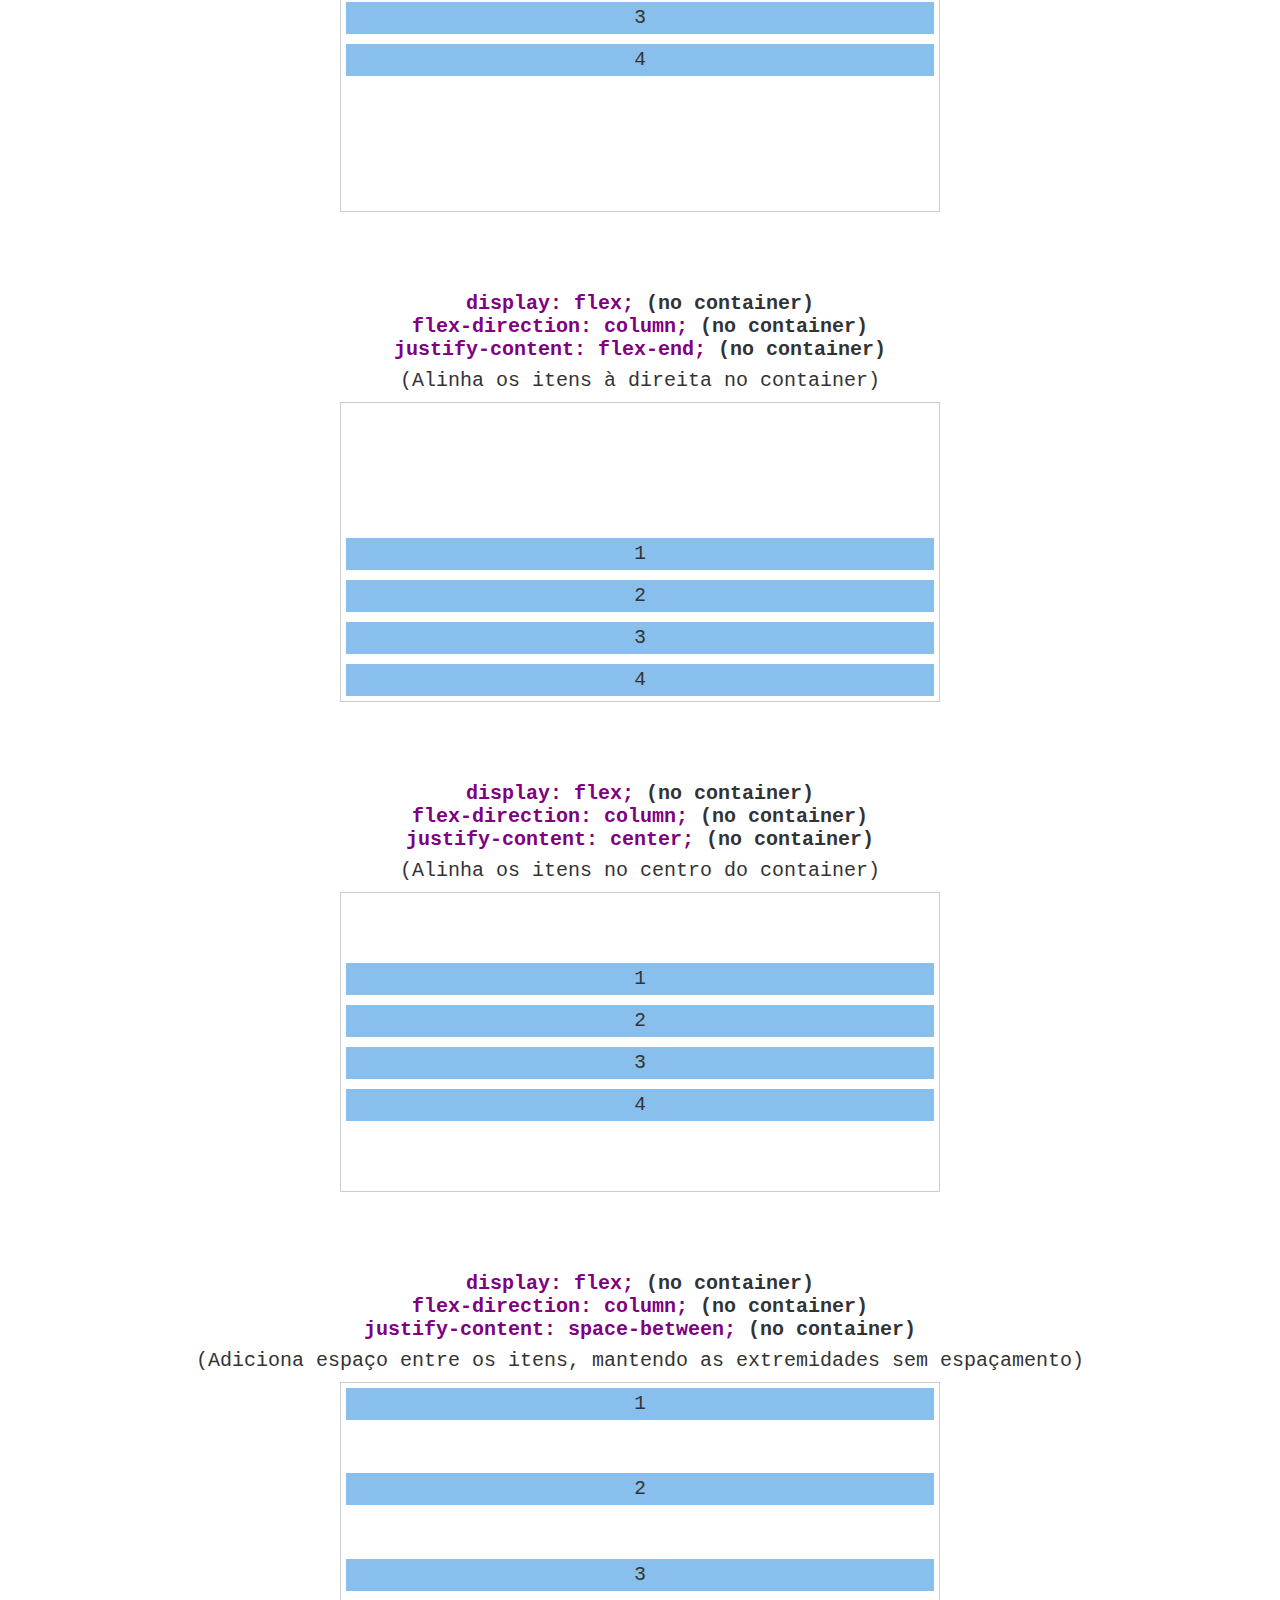
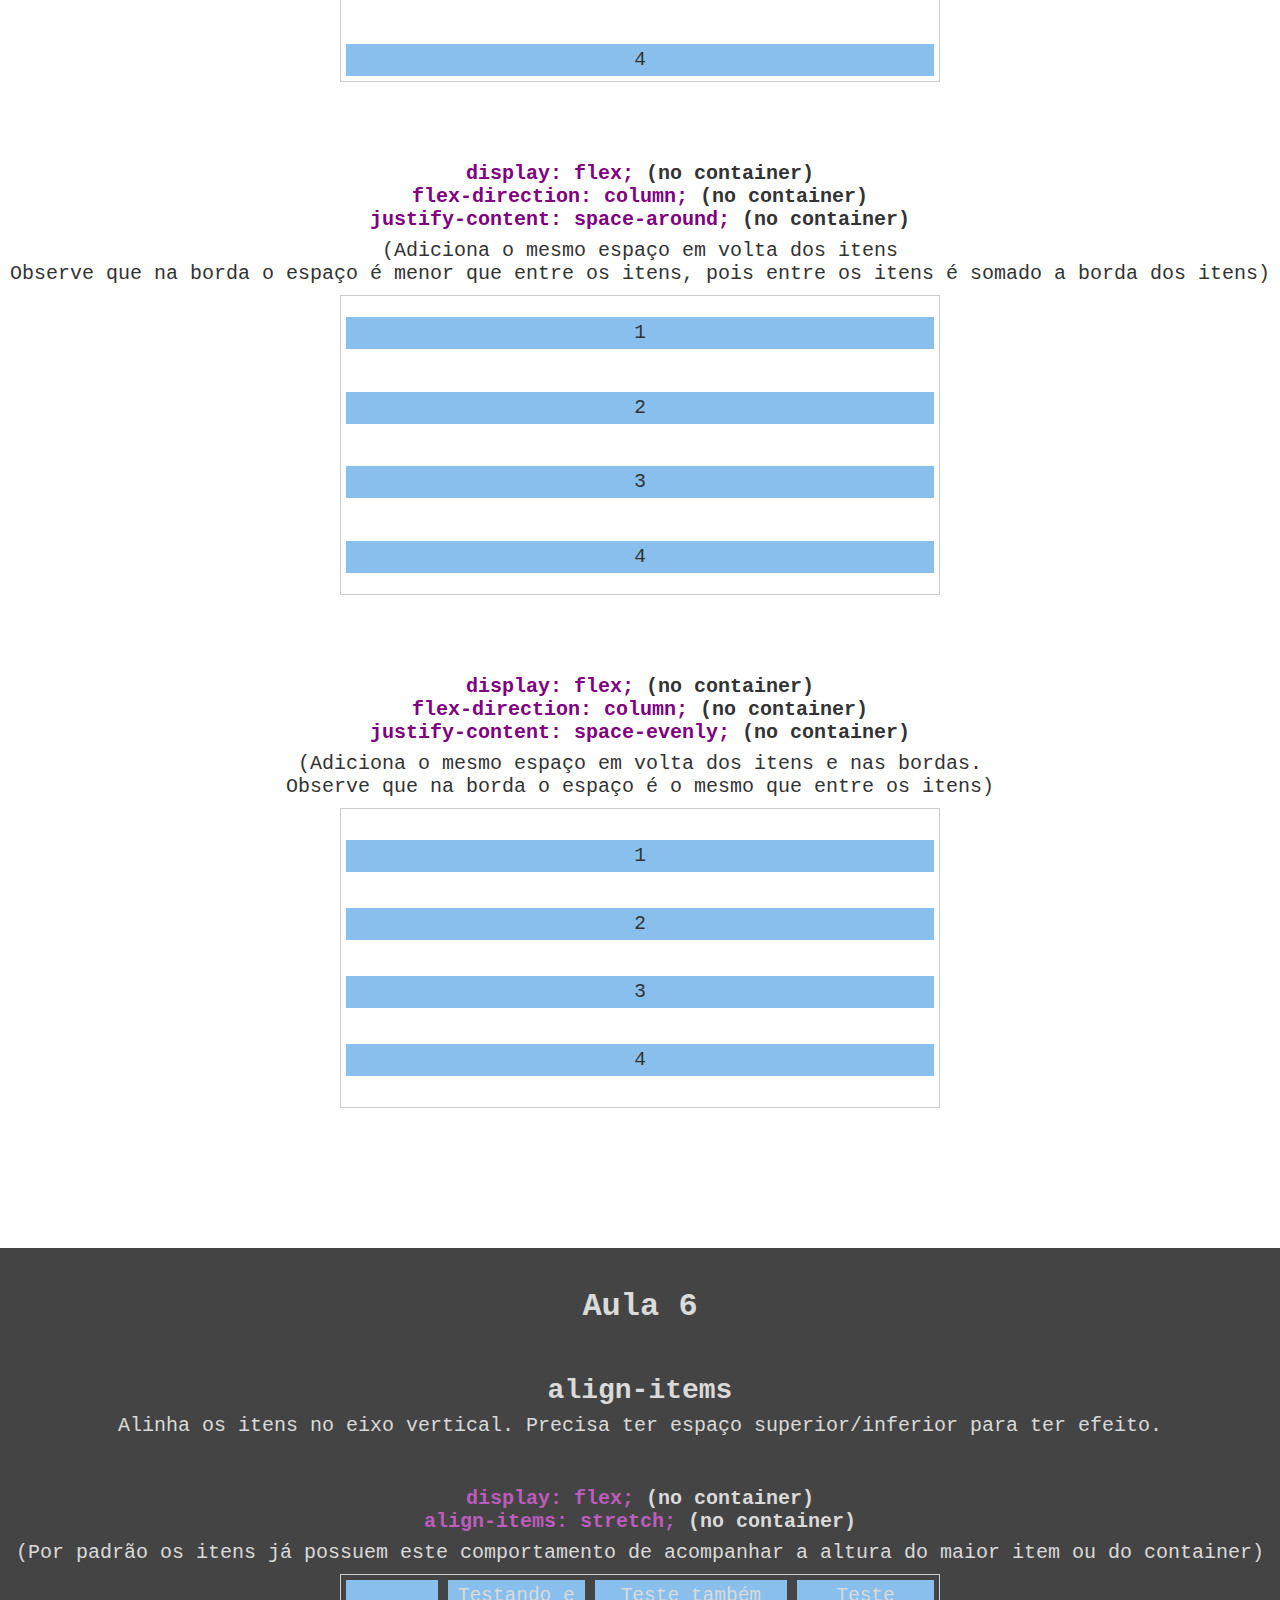
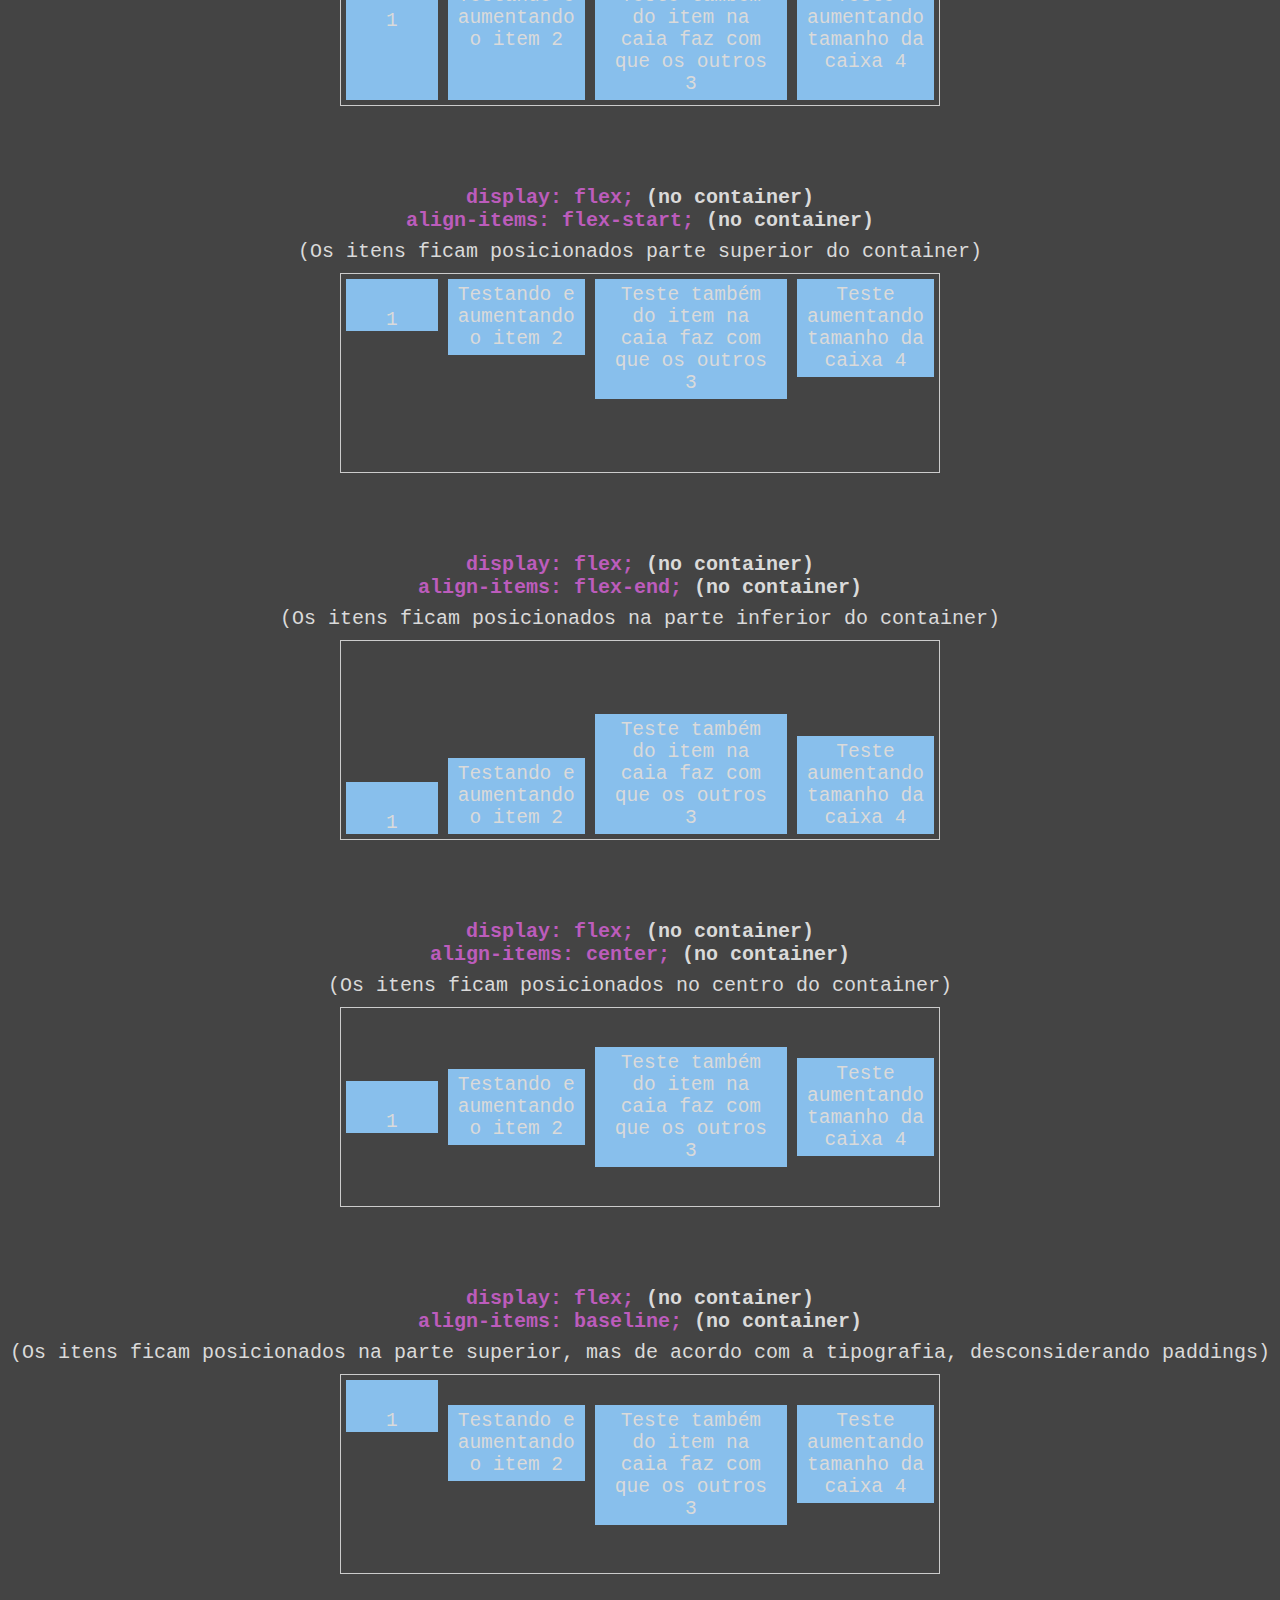
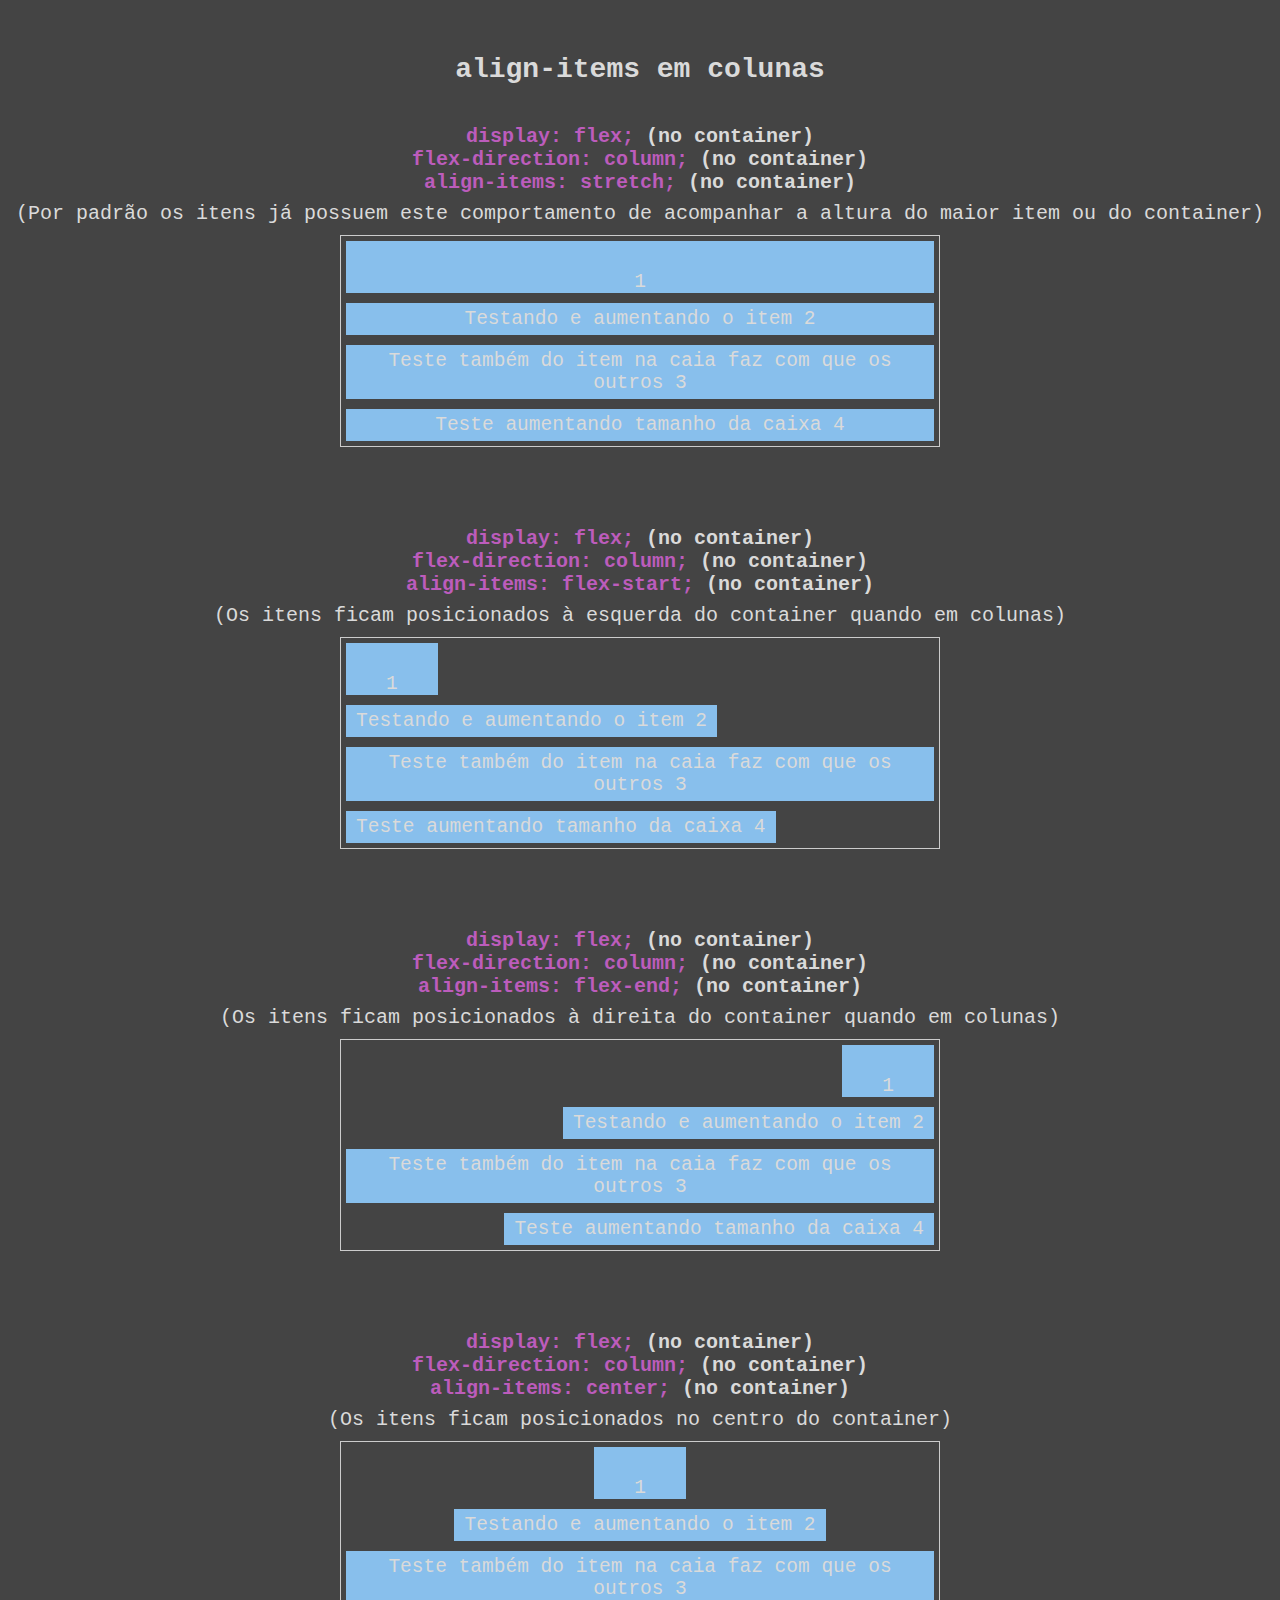
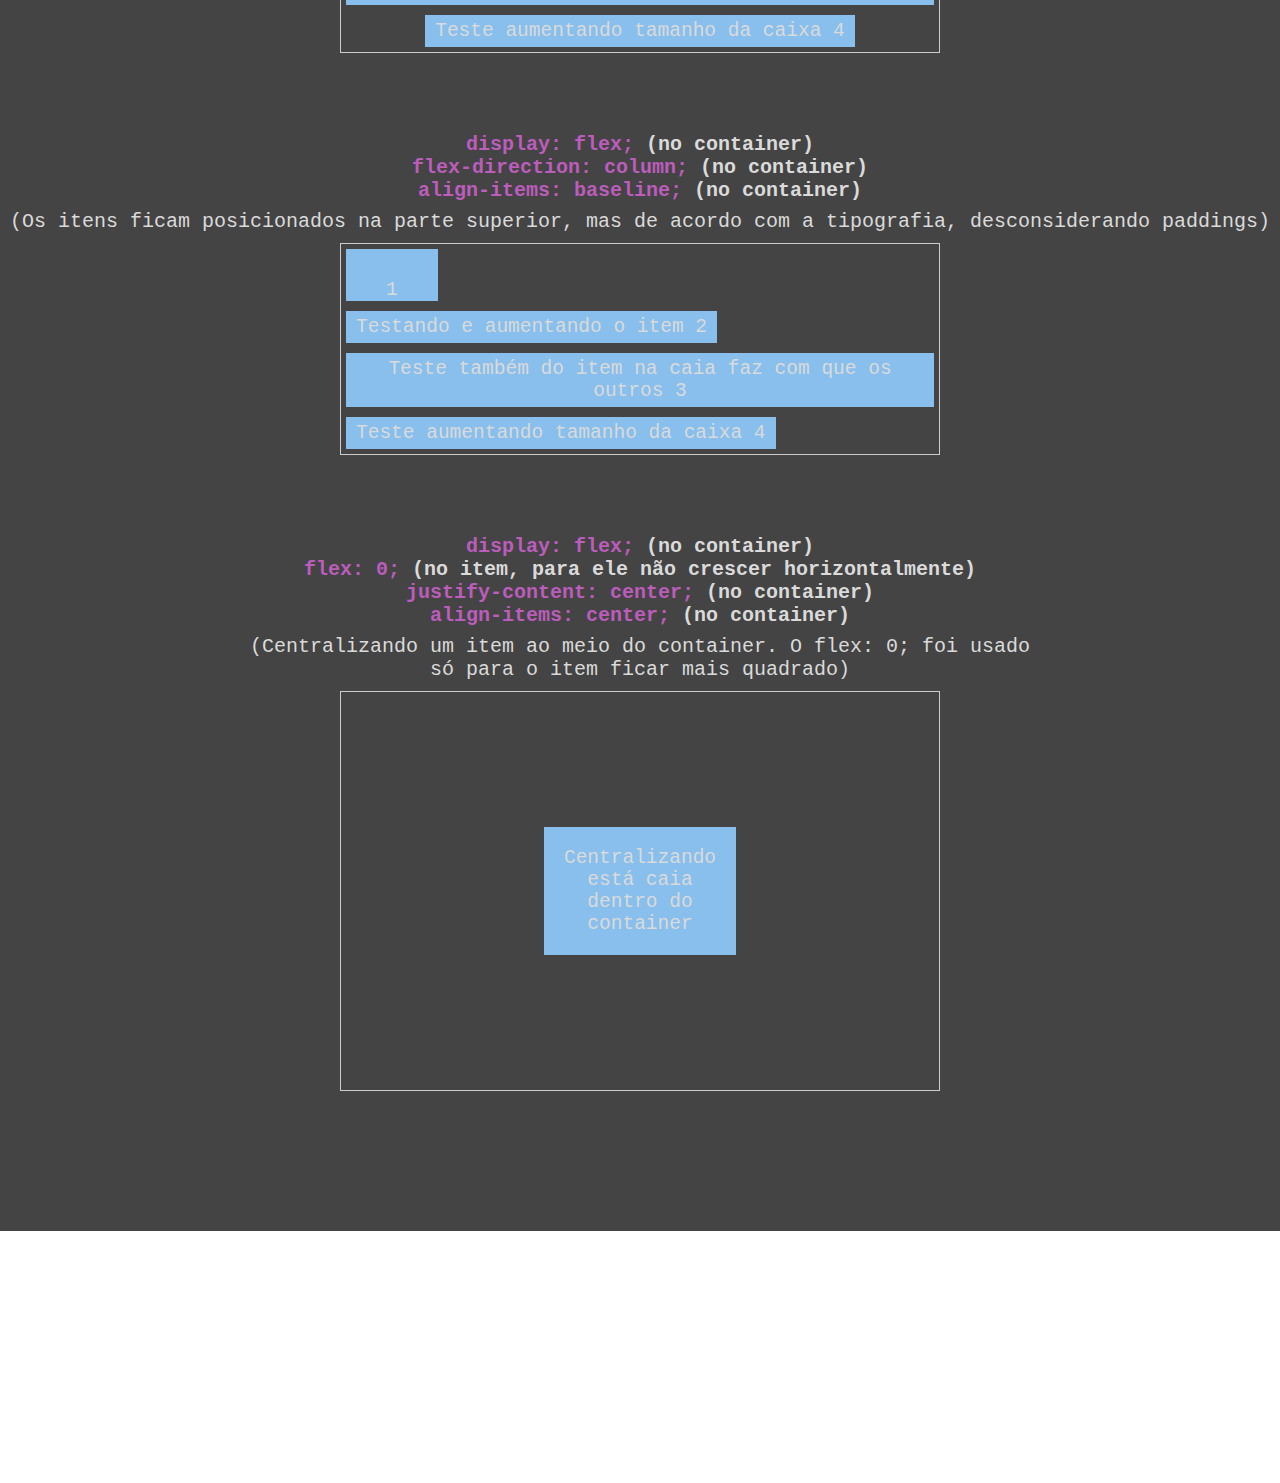
==== commit 719df9ed: "Até a aula 6" ====
--- a/index.html
+++ b/index.html
@@ -411,5 +411,159 @@
             </article>
         </div>
     </section>
+    <!-- Aula 6 -->
+     <section class="bg-gray">
+        <h1>Aula 6</h1>
+        <h2>align-items</h2>
+        <p>Alinha os itens no eixo vertical. Precisa ter espaço superior/inferior para ter efeito.</p>
+        <div>
+            <h3>
+                <span>display: flex;</span> (no container) <br>
+                <span>align-items: stretch;</span> (no container)
+            </h3>
+                <p>(Por padrão os itens já possuem este comportamento de acompanhar a altura do maior item ou do container)</p>
+            <article class="container flex align-items-stretch">
+                <div class="item" id="item-1">1</div>
+                <div class="item">Testando e aumentando o item 2</div>
+                <div class="item">Teste também do item na caia faz com que os outros 3</div>
+                <div class="item">Teste aumentando tamanho da caixa 4</div>
+            </article>
+        </div>
+        <div>
+            <h3>
+                <span>display: flex;</span> (no container) <br>
+                <span>align-items: flex-start;</span> (no container)
+            </h3>
+                <p>(Os itens ficam posicionados parte superior do container)</p>
+            <article class="container h-200 flex align-items-flex-start">
+                <div class="item" id="item-1">1</div>
+                <div class="item">Testando e aumentando o item 2</div>
+                <div class="item">Teste também do item na caia faz com que os outros 3</div>
+                <div class="item">Teste aumentando tamanho da caixa 4</div>
+            </article>
+        </div>
+        <div>
+            <h3>
+                <span>display: flex;</span> (no container) <br>
+                <span>align-items: flex-end;</span> (no container)
+            </h3>
+                <p>(Os itens ficam posicionados na parte inferior do container)</p>
+            <article class="container h-200 flex align-items-flex-end">
+                <div class="item" id="item-1">1</div>
+                <div class="item">Testando e aumentando o item 2</div>
+                <div class="item">Teste também do item na caia faz com que os outros 3</div>
+                <div class="item">Teste aumentando tamanho da caixa 4</div>
+            </article>
+        </div>
+        <div>
+            <h3>
+                <span>display: flex;</span> (no container) <br>
+                <span>align-items: center;</span> (no container)
+            </h3>
+                <p>(Os itens ficam posicionados no centro do container)</p>
+            <article class="container h-200 flex align-items-center">
+                <div class="item" id="item-1">1</div>
+                <div class="item">Testando e aumentando o item 2</div>
+                <div class="item">Teste também do item na caia faz com que os outros 3</div>
+                <div class="item">Teste aumentando tamanho da caixa 4</div>
+            </article>
+        </div>
+        <div>
+            <h3>
+                <span>display: flex;</span> (no container) <br>
+                <span>align-items: baseline;</span> (no container)
+            </h3>
+                <p>(Os itens ficam posicionados na parte superior, mas de acordo com a tipografia, desconsiderando paddings)</p>
+            <article class="container h-200 flex align-items-baseline">
+                <div class="item" id="item-1">1</div>
+                <div class="item">Testando e aumentando o item 2</div>
+                <div class="item">Teste também do item na caia faz com que os outros 3</div>
+                <div class="item">Teste aumentando tamanho da caixa 4</div>
+            </article>
+        </div>
+        <h2>align-items em colunas</h2>
+        <div>
+            <h3>
+                <span>display: flex;</span> (no container) <br>
+                <span>flex-direction: column;</span> (no container) <br>
+                <span>align-items: stretch;</span> (no container)
+            </h3>
+                <p>(Por padrão os itens já possuem este comportamento de acompanhar a altura do maior item ou do container)</p>
+            <article class="container flex align-items-stretch flex-column">
+                <div class="item" id="item-1">1</div>
+                <div class="item">Testando e aumentando o item 2</div>
+                <div class="item">Teste também do item na caia faz com que os outros 3</div>
+                <div class="item">Teste aumentando tamanho da caixa 4</div>
+            </article>
+        </div>
+        <div>
+            <h3>
+                <span>display: flex;</span> (no container) <br>
+                <span>flex-direction: column;</span> (no container) <br>
+                <span>align-items: flex-start;</span> (no container)
+            </h3>
+                <p>(Os itens ficam posicionados à esquerda do container quando em colunas)</p>
+            <article class="container flex align-items-flex-start flex-column">
+                <div class="item" id="item-1">1</div>
+                <div class="item">Testando e aumentando o item 2</div>
+                <div class="item">Teste também do item na caia faz com que os outros 3</div>
+                <div class="item">Teste aumentando tamanho da caixa 4</div>
+            </article>
+        </div>
+        <div>
+            <h3>
+                <span>display: flex;</span> (no container) <br>
+                <span>flex-direction: column;</span> (no container) <br>
+                <span>align-items: flex-end;</span> (no container)
+            </h3>
+                <p>(Os itens ficam posicionados à direita do container quando em colunas)</p>
+            <article class="container flex align-items-flex-end flex-column">
+                <div class="item" id="item-1">1</div>
+                <div class="item">Testando e aumentando o item 2</div>
+                <div class="item">Teste também do item na caia faz com que os outros 3</div>
+                <div class="item">Teste aumentando tamanho da caixa 4</div>
+            </article>
+        </div>
+        <div>
+            <h3>
+                <span>display: flex;</span> (no container) <br>
+                <span>flex-direction: column;</span> (no container) <br>
+                <span>align-items: center;</span> (no container)
+            </h3>
+                <p>(Os itens ficam posicionados no centro do container)</p>
+            <article class="container flex align-items-center flex-column">
+                <div class="item" id="item-1">1</div>
+                <div class="item">Testando e aumentando o item 2</div>
+                <div class="item">Teste também do item na caia faz com que os outros 3</div>
+                <div class="item">Teste aumentando tamanho da caixa 4</div>
+            </article>
+        </div>
+        <div>
+            <h3>
+                <span>display: flex;</span> (no container) <br>
+                <span>flex-direction: column;</span> (no container) <br>
+                <span>align-items: baseline;</span> (no container)
+            </h3>
+                <p>(Os itens ficam posicionados na parte superior, mas de acordo com a tipografia, desconsiderando paddings)</p>
+            <article class="container flex align-items-baseline flex-column">
+                <div class="item" id="item-1">1</div>
+                <div class="item">Testando e aumentando o item 2</div>
+                <div class="item">Teste também do item na caia faz com que os outros 3</div>
+                <div class="item">Teste aumentando tamanho da caixa 4</div>
+            </article>
+        </div>
+        <div>
+            <h3>
+                <span>display: flex;</span> (no container) <br>
+                <span>flex: 0;</span> (no item, para ele não crescer horizontalmente) <br>
+                <span>justify-content: center;</span> (no container) <br>
+                <span>align-items: center;</span> (no container)
+            </h3>
+                <p>(Centralizando um item ao meio do container. O flex: 0; foi usado <br> só para o item ficar mais quadrado)</p>
+            <article class="container h-400 flex align-items-center justify-content-center">
+                <div class="item" id="center-item">Centralizando está caia dentro do container</div>
+            </article>
+        </div>
+     </section>
 </body>
 </html>--- a/css/origamid1.css
+++ b/css/origamid1.css
@@ -83,6 +83,13 @@
     height: 300px;
 }
 
+.h-200 {
+    height: 200px;
+}
+.h-400 {
+    height: 400px;
+}
+
 /* Aula 1 */
 
 .flex {
@@ -182,3 +189,32 @@
 }
 
 /* Aula 6 */
+
+.align-items-stretch {
+    align-items: stretch;
+}
+
+.align-items-flex-start {
+    align-items: flex-start;
+}
+
+.align-items-flex-end {
+    align-items: flex-end;
+}
+
+.align-items-center {
+    align-items: center;
+}
+
+.align-items-baseline {
+    align-items: baseline;
+}
+
+#item-1 {
+    padding: 30px 40px 0 40px;
+}
+
+#center-item {
+    flex: 0;
+    padding: 20px;
+}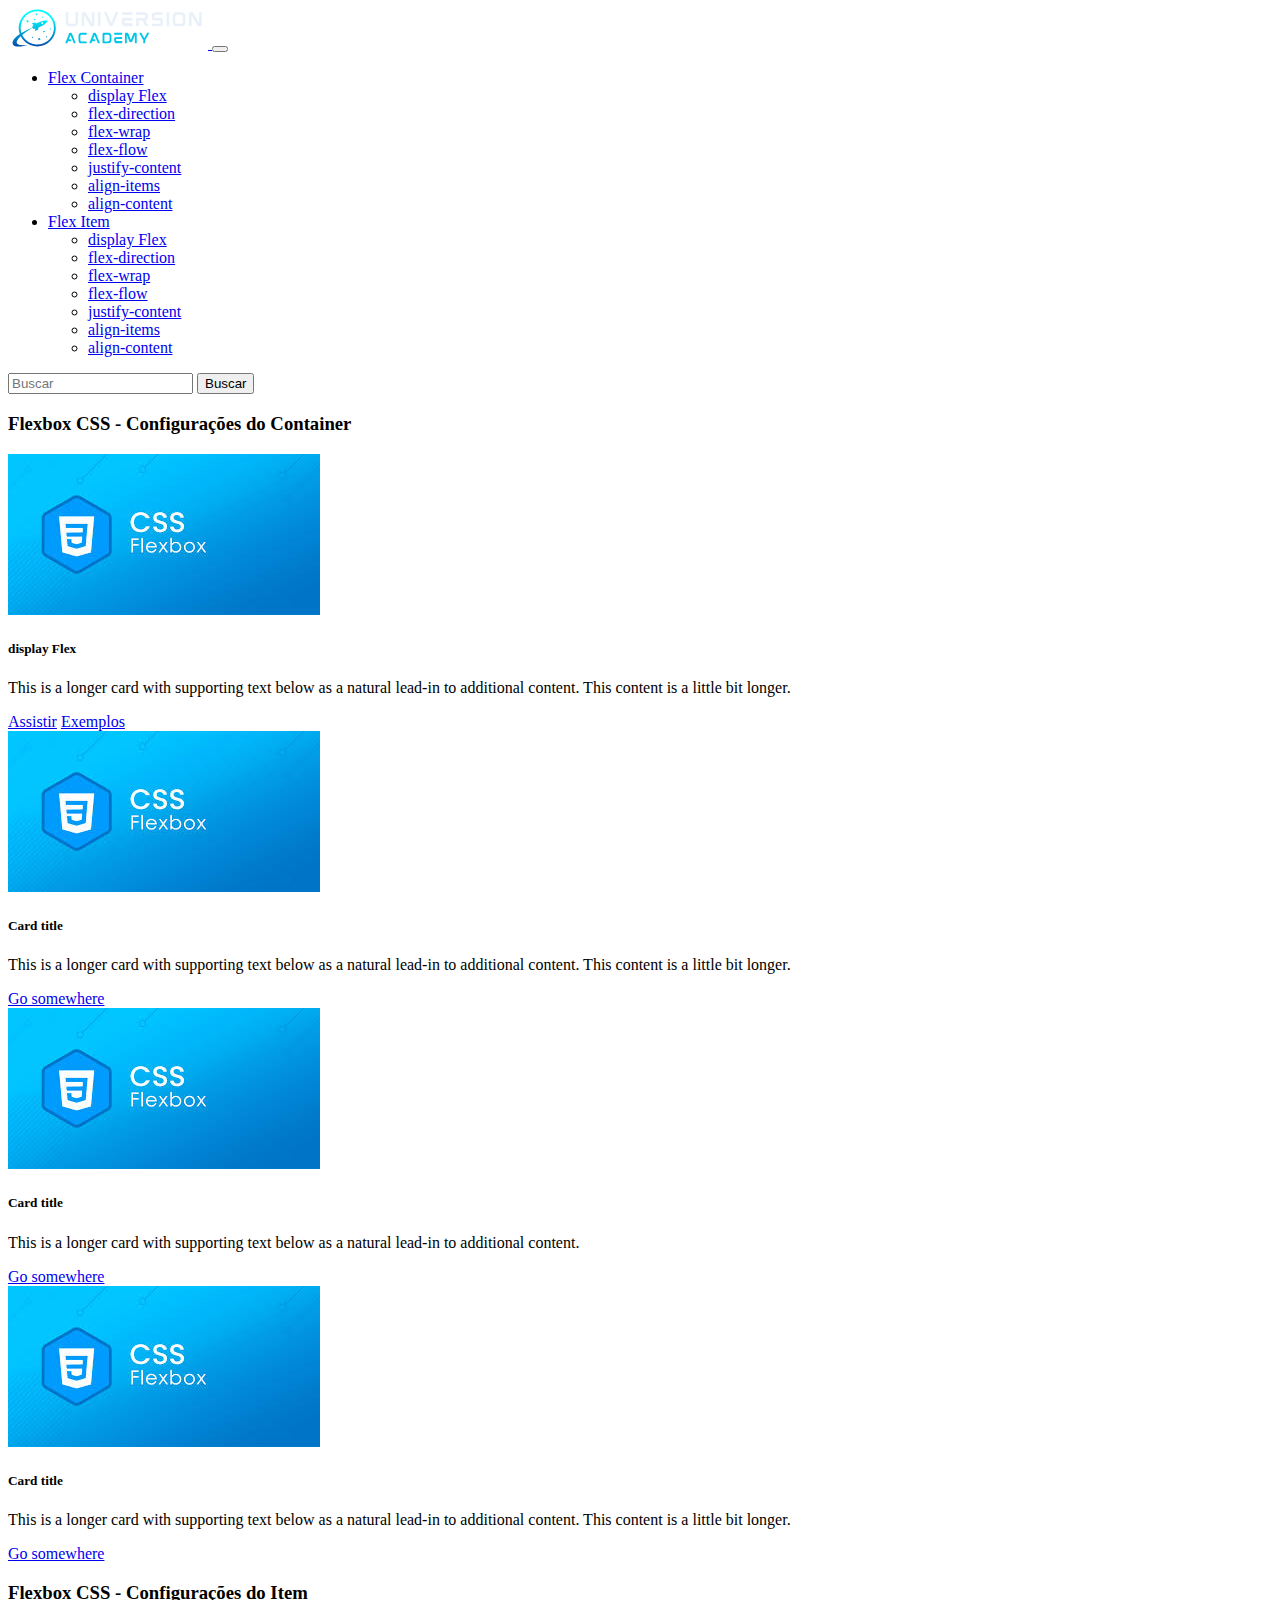
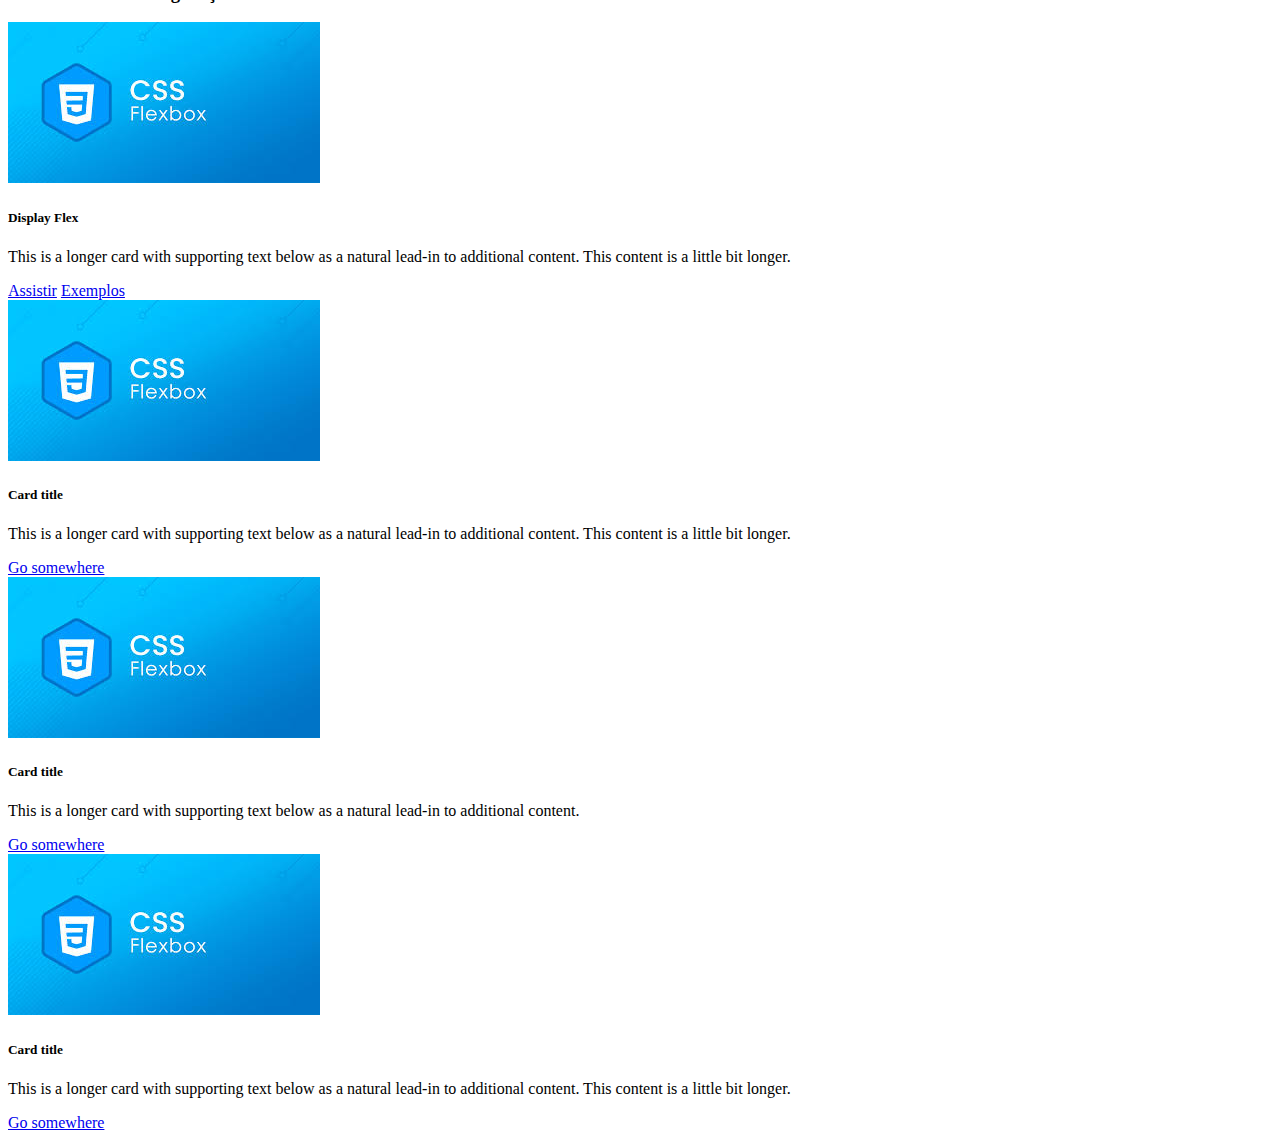
==== commit b90fb6e0: "Atualizando interface" ====
--- a/index.html
+++ b/index.html
@@ -1,569 +1,174 @@
 <!DOCTYPE html>
-<html lang="en">
+<html lang="pt-br">
 <head>
     <meta charset="UTF-8">
     <meta name="viewport" content="width=device-width, initial-scale=1.0">
-    <link rel="stylesheet" href="../css/origamid1.css">
-    <title>1 Display Flex</title>
+    <title>Flexbox</title>
+    <link href="https://cdn.jsdelivr.net/npm/bootstrap@5.0.2/dist/css/bootstrap.min.css" rel="stylesheet" integrity="sha384-EVSTQN3/azprG1Anm3QDgpJLIm9Nao0Yz1ztcQTwFspd3yD65VohhpuuCOmLASjC" crossorigin="anonymous">
+    <link rel="stylesheet" href="./css/style.css">
 </head>
-<body>
-    <!-- Aula 1 -->
-    <section class="bg-white">
-        <h1>Aula 1</h1>
-        <h2>Introdução ao display flex</h2>
-        <div>
-            <h3><span>display: block;</span> (no container)</h3>
-            <p>(conteúdo ocupa por padrão todo o espaço do container)</p>
-            <article class="container">
-                <div class="item">1</div>
-                <div class="item">2</div>
-                <div class="item">3</div>
-                <div class="item">4</div>
-            </article>
-        </div>
-        <div>
-            <h3><span>display: flex;</span> (no container)</h3>
-            <p>(conteúdo ocupa por padrão só o espaço do item)</p>
-            <article class="container flex">
-                <div class="item">1</div>
-                <div class="item">2</div>
-                <div class="item">3</div>
-                <div class="item">4</div>
-            </article>
-        </div>
-        <div>
-            <h3><span>display: flex;</span> (no container)</h3>
-            <p>(conteúdo interno maior. Passa do tamanho do container)</p>
-            <article class="container flex">
-                <div class="item">Teste 1</div>
-                <div class="item">Teste 2</div>
-                <div class="item">Teste 3</div>
-                <div class="item">Teste 4</div>
-                <div class="item">Teste 5</div>
-                <div class="item">Teste 6</div>
-                <div class="item">Teste 7</div>
-            </article>
-        </div>
-        <div>
-            <h3><span>display: flex;</span> (no container)<br>
-                <span>flex-wrap: wrap;</span> (no container)</h3>
-                <p>(Acontece quebra de linha)</p>
-            <article class="container flex flex-wrap">
-                <div class="item">Teste 1</div>
-                <div class="item">Teste 2</div>
-                <div class="item">Teste 3</div>
-                <div class="item">Teste 4</div>
-                <div class="item">Teste 5</div>
-                <div class="item">Teste 6</div>
-                <div class="item">Teste 7</div>
-            </article>
-        </div>
-        <div>
-            <h3><span>display: flex;</span> (no container)<br>
-                <span>flex-item: 1;</span> (no item)</h3>
-                <p>(Redimensiona os item para ocupar o espaço)</p>
-            <article class="container flex flex-wrap">
-                <div class="item flex-item-1">Teste 1</div>
-                <div class="item flex-item-1">Teste 2</div>
-                <div class="item flex-item-1">Teste 3</div>
-                <div class="item flex-item-1">Teste 4</div>
-            </article>
+<body class="bg-light">
+    <header>
+        <nav class="navbar navbar-expand-lg navbar-dark bg-dark">
+            <div class="container-fluid">
+              <a class="navbar-brand" href="#">
+                <img id="logo_universion_academy" src="img/logo/logo-h-univ-acad-dark.svg" alt="">
+              </a>
+              <button class="navbar-toggler" type="button" data-bs-toggle="collapse" data-bs-target="#navbarSupportedContent" aria-controls="navbarSupportedContent" aria-expanded="false" aria-label="Toggle navigation">
+                <span class="navbar-toggler-icon"></span>
+              </button>
+              <div class="collapse navbar-collapse" id="navbarSupportedContent">
+                <ul class="navbar-nav ms-auto me-auto mb-2 mb-lg-0">
+                  <!-- <li class="nav-item">
+                    <a class="nav-link active" aria-current="page" href="../index.html">Home</a>
+                  </li> -->
+                  
+                  <!-- <li class="nav-item">
+                    <a class="nav-link" href="#">Link</a>
+                  </li> -->
+                  <li class="nav-item dropdown">
+                    <a class="nav-link dropdown-toggle" href="#" id="navbarDropdown" role="button" data-bs-toggle="dropdown" aria-expanded="false">
+                      Flex Container
+                    </a>
+                    <ul class="dropdown-menu" aria-labelledby="navbarDropdown">
+                      <li><a class="dropdown-item" href="#">display Flex</a></li>
+                      <li><a class="dropdown-item" href="#">flex-direction</a></li>
+                      <li><a class="dropdown-item" href="#">flex-wrap</a></li>
+                      <li><a class="dropdown-item" href="#">flex-flow</a></li>
+                      <li><a class="dropdown-item" href="#">justify-content</a></li>
+                      <li><a class="dropdown-item" href="#">align-items</a></li>
+                      <li><a class="dropdown-item" href="#">align-content</a></li>
+                      <!-- <li><hr class="dropdown-divider"></li> -->
+                    </ul>
+                  </li>
+
+                  <li class="nav-item dropdown">
+                    <a class="nav-link dropdown-toggle" href="#" id="navbarDropdown" role="button" data-bs-toggle="dropdown" aria-expanded="false">
+                      Flex Item
+                    </a>
+                    <ul class="dropdown-menu" aria-labelledby="navbarDropdown">
+                      <li><a class="dropdown-item" href="#">display Flex</a></li>
+                      <li><a class="dropdown-item" href="#">flex-direction</a></li>
+                      <li><a class="dropdown-item" href="#">flex-wrap</a></li>
+                      <li><a class="dropdown-item" href="#">flex-flow</a></li>
+                      <li><a class="dropdown-item" href="#">justify-content</a></li>
+                      <li><a class="dropdown-item" href="#">align-items</a></li>
+                      <li><a class="dropdown-item" href="#">align-content</a></li>
+                      <!-- <li><hr class="dropdown-divider"></li> -->
+                    </ul>
+                  </li>
+                </ul>
+                <form class="d-flex">
+                  <input class="form-control me-2" type="search" placeholder="Buscar" aria-label="Search">
+                  <button class="btn btn-outline-success" type="submit">Buscar</button>
+                </form>
+              </div>
+            </div>
+          </nav>
+    </header>
+    <section>
+        <div class="p-3 mb-2 bg-light text-dark">
+          <h3 class="text-center">Flexbox CSS - Configurações do Container</h3>
+      </div>
+      <div class="container ">
+          <div class="row row-cols-2 row-cols-md-3 g-4">
+              <div class="col">
+                <div class="card">
+                  <img src="./img/cards/1-display-flex.jpg" class="card-img-top" alt="...">
+                  <div class="card-body">
+                    <h5 class="card-title">display Flex</h5>
+                    <p class="card-text">This is a longer card with supporting text below as a natural lead-in to additional content. This content is a little bit longer.</p>
+                    <a href="./exemplos/display-flex.html" class="btn btn-outline-primary">Assistir</a>
+                    <a href="#" class="btn btn-outline-secondary">Exemplos</a>
+                  </div>
+                </div>
+              </div>
+              <div class="col">
+                <div class="card">
+                  <img src="./img/cards/1-display-flex.jpg" class="card-img-top" alt="...">
+                  <div class="card-body">
+                    <h5 class="card-title">Card title</h5>
+                    <p class="card-text">This is a longer card with supporting text below as a natural lead-in to additional content. This content is a little bit longer.</p>
+                    <a href="#" class="btn btn-primary">Go somewhere</a>
+                  </div>
+                </div>
+              </div>
+              <div class="col">
+                <div class="card">
+                  <img src="./img/cards/1-display-flex.jpg" class="card-img-top" alt="...">
+                  <div class="card-body">
+                    <h5 class="card-title">Card title</h5>
+                    <p class="card-text">This is a longer card with supporting text below as a natural lead-in to additional content.</p>
+                    <a href="#" class="btn btn-primary">Go somewhere</a>
+                  </div>
+                </div>
+              </div>
+              <div class="col">
+                <div class="card">
+                  <img src="./img/cards/1-display-flex.jpg" class="card-img-top" alt="...">
+                  <div class="card-body">
+                    <h5 class="card-title">Card title</h5>
+                    <p class="card-text">This is a longer card with supporting text below as a natural lead-in to additional content. This content is a little bit longer.</p>
+                    <a href="#" class="btn btn-primary">Go somewhere</a>
+                  </div>
+                </div>
+              </div>
+            </div>
+      </div>
+    </section>
+    <section>
+      <div class="p-3 mb-2 bg-light text-dark">
+        <h3 class="text-center">Flexbox CSS - Configurações do Item</h3>
+    </div>
+        <div class="container ">
+          <div class="row row-cols-2 row-cols-md-3 g-4">
+            <div class="col">
+              <div class="card">
+                <img src="./img/cards/1-display-flex.jpg" class="card-img-top" alt="...">
+                <div class="card-body">
+                  <h5 class="card-title">Display Flex</h5>
+                  <p class="card-text">This is a longer card with supporting text below as a natural lead-in to additional content. This content is a little bit longer.</p>
+                  <a href="./exemplos/display-flex.html" class="btn btn-outline-primary">Assistir</a>
+                  <a href="#" class="btn btn-outline-secondary">Exemplos</a>
+                </div>
+              </div>
+            </div>
+            <div class="col">
+              <div class="card">
+                <img src="./img/cards/1-display-flex.jpg" class="card-img-top" alt="...">
+                <div class="card-body">
+                  <h5 class="card-title">Card title</h5>
+                  <p class="card-text">This is a longer card with supporting text below as a natural lead-in to additional content. This content is a little bit longer.</p>
+                  <a href="#" class="btn btn-primary">Go somewhere</a>
+                </div>
+              </div>
+            </div>
+            <div class="col">
+              <div class="card">
+                <img src="./img/cards/1-display-flex.jpg" class="card-img-top" alt="...">
+                <div class="card-body">
+                  <h5 class="card-title">Card title</h5>
+                  <p class="card-text">This is a longer card with supporting text below as a natural lead-in to additional content.</p>
+                  <a href="#" class="btn btn-primary">Go somewhere</a>
+                </div>
+              </div>
+            </div>
+            <div class="col">
+              <div class="card">
+                <img src="./img/cards/1-display-flex.jpg" class="card-img-top" alt="...">
+                <div class="card-body">
+                  <h5 class="card-title">Card title</h5>
+                  <p class="card-text">This is a longer card with supporting text below as a natural lead-in to additional content. This content is a little bit longer.</p>
+                  <a href="#" class="btn btn-primary">Go somewhere</a>
+                </div>
+              </div>
+            </div>
+          </div>
         </div>
     </section>
-    <!-- Aula 2 -->
-    <section class="bg-gray">
-        <h1>Aula 2</h1>
-        <h2>flex-direction</h2>
-        <p>Possibilita definir se os itens ficarão orientados vertical ou horizontalmente. <br> É possível também inverter a orientação de exibição dos itens.</p>
-        <div>
-            <h3><span>display: flex;</span> (no container)<br>
-                <span>flex-direction: row;</span> (no container)</h3>
-                <p>(Por padrão os itens já ficam com essa disposição em linha)</p>
-            <article class="container flex flex-wrap flex-row">
-                <div class="item">Teste 1</div>
-                <div class="item">Teste 2</div>
-                <div class="item">Teste 3</div>
-                <div class="item">Teste 4</div>
-            </article>
-        </div>
-        <div>
-            <h3><span><span>display: flex;</span></span> (no container)<br>
-                <span>flex-direction: row-reverse;</span> (no container)</h3>
-                <p>(Por padrão os itens já ficam com essa disposição em linha)</p>
-            <article class="container flex flex-wrap flex-row-reverse">
-                <div class="item">Teste 1</div>
-                <div class="item">Teste 2</div>
-                <div class="item">Teste 3</div>
-                <div class="item">Teste 4</div>
-            </article>
-        </div>
-        <div>
-            <h3><span><span>display: flex;</span></span> (no container)<br>
-                <span>flex-direction: column;</span> (no container)</h3>
-                <p>(Os itens são posicionados em coluna na ordem crescente)</p>
-            <article class="container flex flex-wrap flex-column">
-                <div class="item">Teste 1</div>
-                <div class="item">Teste 2</div>
-                <div class="item">Teste 3</div>
-                <div class="item">Teste 4</div>
-            </article>
-        </div>
-        <div>
-            <h3><span><span>display: flex;</span></span> (no container)<br>
-                <span>flex-direction: column-reverse;</span> (no container)</h3>
-                <p>(Os itens são posicionados em coluna na ordem decrescente)</p>
-            <article class="container flex flex-wrap flex-column-reverse">
-                <div class="item">Teste 1</div>
-                <div class="item">Teste 2</div>
-                <div class="item">Teste 3</div>
-                <div class="item">Teste 4</div>
-            </article>
-        </div>
-    </section>
-    <!-- Aula 3 -->
-    <section class="bg-white">
-        <h1>Aula 3</h1>
-        <h2>flex-wrap</h2>
-        <p>Permite controlar se vai haver quebra de linha quando os itens chegarem na borda do container.</p>
-        <div>
-            <h3><span>display: flex;</span> (no container)<br>
-                <span>flex-wrap: nowrap;</span> (no container)</h3>
-                <p>(O padrão é nowrap. Conteúdo interno maior. Passa do tamanho do container)</p>
-            <article class="container flex flex-wrap-nowrap">
-                <div class="item">TesteDoItem 1</div>
-                <div class="item">TesteDoItem 2</div>
-                <div class="item">TesteDoItem 3</div>
-                <div class="item">TesteDoItem 4</div>
-            </article>
-        </div>
-        <div>
-            <h3><span>display: flex;</span> (no container)<br>
-                <span>flex-wrap: wrap;</span> (no container)</h3>
-                <p>(Acontece quebra de linha, respeitando o tamanho do container)</p>
-            <article class="container flex flex-wrap">
-                <div class="item">TesteDoItem 1</div>
-                <div class="item">TesteDoItem 2</div>
-                <div class="item">TesteDoItem 3</div>
-                <div class="item">TesteDoItem 4</div>
-            </article>
-        </div>
-        <div>
-            <h3><span>display: flex;</span> (no container)<br>
-                <span>flex-wrap: wrap-reverse;</span> (no container)</h3>
-                <p>(Acontece quebra de linha e inverte a ordem dos itens)</p>
-            <article class="container flex flex-wrap-reverse">
-                <div class="item">TesteDoItem 1</div>
-                <div class="item">TesteDoItem 2</div>
-                <div class="item">TesteDoItem 3</div>
-                <div class="item">TesteDoItem 4</div>
-            </article>
-        </div>
-    </section>
-    <!-- Aula 4 -->
-    <section class="bg-gray">
-        <h1>Aula 4</h1>
-        <h2>Flex-flow</h2>
-        <p>(é um atalho para o flex-direction e o flex-wrap)</p>
-        <div>
-            <h3><span>display: flex;</span> (no container)<br>
-                <span>flex-flow: row nowrap;</span> (no container)</h3>
-                <p>(Em linha e sem quebra)</p>
-            <article class="container flex flex-flow-row-nowrap">
-                <div class="item">TesteDoItem 1</div>
-                <div class="item">TesteDoItem 2</div>
-                <div class="item">TesteDoItem 3</div>
-                <div class="item">TesteDoItem 4</div>
-            </article>
-        </div>
-        <div>
-            <h3><span>display: flex;</span> (no container)<br>
-                <span>flex-flow: row-reverse nowrap;</span> (no container)</h3>
-                <p>(Em linha e sem quebra)</p>
-            <article class="container flex flex-flow-row-reverse-nowrap">
-                <div class="item">TesteDoItem 1</div>
-                <div class="item">TesteDoItem 2</div>
-                <div class="item">TesteDoItem 3</div>
-                <div class="item">TesteDoItem 4</div>
-            </article>
-        </div>
-        <div>
-            <h3><span>display: flex;</span> (no container)<br>
-                <span>flex-flow: row wrap;</span> (no container)</h3>
-                <p>(Em linha com quebra de linha)</p>
-            <article class="container flex flex-flow-row-wrap">
-                <div class="item">TesteDoItem 1</div>
-                <div class="item">TesteDoItem 2</div>
-                <div class="item">TesteDoItem 3</div>
-                <div class="item">TesteDoItem 4</div>
-            </article>
-        </div>
-        <div>
-            <h3><span>display: flex;</span> (no container)<br>
-                <span>flex-flow: row-reverse wrap;</span> (no container)</h3>
-                <p>(Em linha com quebra de linha)</p>
-            <article class="container flex flex-flow-row-reverse-wrap">
-                <div class="item">TesteDoItem 1</div>
-                <div class="item">TesteDoItem 2</div>
-                <div class="item">TesteDoItem 3</div>
-                <div class="item">TesteDoItem 4</div>
-            </article>
-        </div>
-        <div>
-            <h3><span>display: flex;</span> (no container)<br>
-                <span>flex-flow: column nowrap;</span> (no container)</h3>
-                <p>(Em coluna e sem quebra de linha)</p>
-            <article class="container flex flex-flow-column-nowrap">
-                <div class="item">TesteDoItem 1</div>
-                <div class="item">TesteDoItem 2</div>
-                <div class="item">TesteDoItem 3</div>
-                <div class="item">TesteDoItem 4</div>
-            </article>
-        </div>
-        <div>
-            <h3><span>display: flex;</span> (no container)<br>
-                <span>flex-flow: column wrap;</span> (no container)</h3>
-                <p>(Em coluna com quebra de linha - mesmo efeito do anterior)</p>
-            <article class="container flex flex-flow-column-wrap">
-                <div class="item">TesteDoItem 1</div>
-                <div class="item">TesteDoItem 2</div>
-                <div class="item">TesteDoItem 3</div>
-                <div class="item">TesteDoItem 4</div>
-            </article>
-        </div>
-        <div>
-            <h3><span>display: flex;</span> (no container)<br>
-                <span>flex-flow: column-reverse wrap;</span> (no container)</h3>
-                <p>(Em coluna com quebra de linha - mesmo efeito do anterior)</p>
-            <article class="container flex flex-flow-column-reverse-wrap">
-                <div class="item">TesteDoItem 1</div>
-                <div class="item">TesteDoItem 2</div>
-                <div class="item">TesteDoItem 3</div>
-                <div class="item">TesteDoItem 4</div>
-            </article>
-        </div>
-    </section>
-    <!-- Aula 5 -->
-    <section class="bg-white">
-        <h1>Aula 5</h1>
-        <h2>Justify-content</h2>
-        <p>Alinha os itens no eixo horizontal. Precisa ter espaço lateral para ter efeito. <br> Não vai funcionar se os itens estiverem com a propriedade flex: 1; </p>
-        <div>
-            <h3>
-                <span>display: flex;</span> (no container) <br>
-                <span>justify-content: flex-start;</span> (no container)
-            </h3>
-                <p>(Por padrão os itens já ficam alinhados à esquerda no container)</p>
-            <article class="container flex justify-content-flex-start">
-                <div class="item">1</div>
-                <div class="item">2</div>
-                <div class="item">3</div>
-                <div class="item">4</div>
-            </article>
-        </div>
-        <div>
-            <h3>
-                <span>display: flex;</span> (no container) <br>
-                <span>justify-content: flex-end;</span> (no container)
-            </h3>
-                <p>(Alinha os itens à direita no container)</p>
-            <article class="container flex justify-content-flex-end">
-                <div class="item">1</div>
-                <div class="item">2</div>
-                <div class="item">3</div>
-                <div class="item">4</div>
-            </article>
-        </div>
-        <div>
-            <h3>
-                <span>display: flex;</span> (no container) <br>
-                <span>justify-content: center;</span> (no container)
-            </h3>
-                <p>(Alinha os itens no centro do container)</p>
-            <article class="container flex justify-content-center">
-                <div class="item">1</div>
-                <div class="item">2</div>
-                <div class="item">3</div>
-                <div class="item">4</div>
-            </article>
-        </div>
-        <div>
-            <h3>
-                <span>display: flex;</span> (no container) <br>
-                <span>justify-content: space-between;</span> (no container)
-            </h3>
-                <p>(Adiciona espaço entre os itens, mantendo as extremidades sem espaçamento)</p>
-            <article class="container flex justify-content-space-between">
-                <div class="item">1</div>
-                <div class="item">2</div>
-                <div class="item">3</div>
-                <div class="item">4</div>
-            </article>
-        </div>
-        <div>
-            <h3>
-                <span>display: flex;</span> (no container) <br>
-                <span>justify-content: space-around;</span> (no container)
-            </h3>
-                <p>(Adiciona o mesmo espaço em volta dos itens <br> Observe que na borda o espaço é menor que entre os itens, pois entre os itens é somado a borda dos itens) </p>
-            <article class="container flex justify-content-space-around">
-                <div class="item">1</div>
-                <div class="item">2</div>
-                <div class="item">3</div>
-                <div class="item">4</div>
-            </article>
-        </div>
-        <div>
-            <h3>
-                <span>display: flex;</span> (no container) <br>
-                <span>justify-content: space-evenly;</span> (no container)
-            </h3>
-                <p>(Adiciona o mesmo espaço em volta dos itens e nas bordas. <br> Observe que na borda o espaço é o mesmo que entre os itens) </p>
-            <article class="container flex justify-content-space-evenly">
-                <div class="item">1</div>
-                <div class="item">2</div>
-                <div class="item">3</div>
-                <div class="item">4</div>
-            </article>
-        </div>
-        <h2>justify-content em colunas</h2>
-        <div>
-            <h3>
-                <span>display: flex;</span> (no container) <br>
-                <span>flex-direction: column;</span> (no container) <br>
-                <span>justify-content: flex-start;</span> (no container)
-            </h3>
-                <p>(Por padrão os itens já ficam alinhados à esquerda no container)</p>
-            <article class="container h-300 flex flex-column justify-content-flex-start">
-                <div class="item">1</div>
-                <div class="item">2</div>
-                <div class="item">3</div>
-                <div class="item">4</div>
-            </article>
-        </div>
-        <div>
-            <h3>
-                <span>display: flex;</span> (no container) <br>
-                <span>flex-direction: column;</span> (no container) <br>
-                <span>justify-content: flex-end;</span> (no container)
-            </h3>
-                <p>(Alinha os itens à direita no container)</p>
-            <article class="container h-300 flex flex-column justify-content-flex-end">
-                <div class="item">1</div>
-                <div class="item">2</div>
-                <div class="item">3</div>
-                <div class="item">4</div>
-            </article>
-        </div>
-        <div>
-            <h3>
-                <span>display: flex;</span> (no container) <br>
-                <span>flex-direction: column;</span> (no container) <br>
-                <span>justify-content: center;</span> (no container)
-            </h3>
-                <p>(Alinha os itens no centro do container)</p>
-            <article class="container h-300 flex flex-column justify-content-center">
-                <div class="item">1</div>
-                <div class="item">2</div>
-                <div class="item">3</div>
-                <div class="item">4</div>
-            </article>
-        </div>
-        <div>
-            <h3>
-                <span>display: flex;</span> (no container) <br>
-                <span>flex-direction: column;</span> (no container) <br>
-                <span>justify-content: space-between;</span> (no container)
-            </h3>
-                <p>(Adiciona espaço entre os itens, mantendo as extremidades sem espaçamento)</p>
-            <article class="container h-300 flex flex-column justify-content-space-between">
-                <div class="item">1</div>
-                <div class="item">2</div>
-                <div class="item">3</div>
-                <div class="item">4</div>
-            </article>
-        </div>
-        <div>
-            <h3>
-                <span>display: flex;</span> (no container) <br>
-                <span>flex-direction: column;</span> (no container) <br>
-                <span>justify-content: space-around;</span> (no container)
-            </h3>
-                <p>(Adiciona o mesmo espaço em volta dos itens <br> Observe que na borda o espaço é menor que entre os itens, pois entre os itens é somado a borda dos itens) </p>
-            <article class="container h-300 flex flex-column justify-content-space-around">
-                <div class="item">1</div>
-                <div class="item">2</div>
-                <div class="item">3</div>
-                <div class="item">4</div>
-            </article>
-        </div>
-        <div>
-            <h3>
-                <span>display: flex;</span> (no container) <br>
-                <span>flex-direction: column;</span> (no container) <br>
-                <span>justify-content: space-evenly;</span> (no container)
-            </h3>
-                <p>(Adiciona o mesmo espaço em volta dos itens e nas bordas. <br> Observe que na borda o espaço é o mesmo que entre os itens) </p>
-            <article class="container h-300 flex flex-column justify-content-space-evenly">
-                <div class="item">1</div>
-                <div class="item">2</div>
-                <div class="item">3</div>
-                <div class="item">4</div>
-            </article>
-        </div>
-    </section>
-    <!-- Aula 6 -->
-     <section class="bg-gray">
-        <h1>Aula 6</h1>
-        <h2>align-items</h2>
-        <p>Alinha os itens no eixo vertical. Precisa ter espaço superior/inferior para ter efeito.</p>
-        <div>
-            <h3>
-                <span>display: flex;</span> (no container) <br>
-                <span>align-items: stretch;</span> (no container)
-            </h3>
-                <p>(Por padrão os itens já possuem este comportamento de acompanhar a altura do maior item ou do container)</p>
-            <article class="container flex align-items-stretch">
-                <div class="item" id="item-1">1</div>
-                <div class="item">Testando e aumentando o item 2</div>
-                <div class="item">Teste também do item na caia faz com que os outros 3</div>
-                <div class="item">Teste aumentando tamanho da caixa 4</div>
-            </article>
-        </div>
-        <div>
-            <h3>
-                <span>display: flex;</span> (no container) <br>
-                <span>align-items: flex-start;</span> (no container)
-            </h3>
-                <p>(Os itens ficam posicionados parte superior do container)</p>
-            <article class="container h-200 flex align-items-flex-start">
-                <div class="item" id="item-1">1</div>
-                <div class="item">Testando e aumentando o item 2</div>
-                <div class="item">Teste também do item na caia faz com que os outros 3</div>
-                <div class="item">Teste aumentando tamanho da caixa 4</div>
-            </article>
-        </div>
-        <div>
-            <h3>
-                <span>display: flex;</span> (no container) <br>
-                <span>align-items: flex-end;</span> (no container)
-            </h3>
-                <p>(Os itens ficam posicionados na parte inferior do container)</p>
-            <article class="container h-200 flex align-items-flex-end">
-                <div class="item" id="item-1">1</div>
-                <div class="item">Testando e aumentando o item 2</div>
-                <div class="item">Teste também do item na caia faz com que os outros 3</div>
-                <div class="item">Teste aumentando tamanho da caixa 4</div>
-            </article>
-        </div>
-        <div>
-            <h3>
-                <span>display: flex;</span> (no container) <br>
-                <span>align-items: center;</span> (no container)
-            </h3>
-                <p>(Os itens ficam posicionados no centro do container)</p>
-            <article class="container h-200 flex align-items-center">
-                <div class="item" id="item-1">1</div>
-                <div class="item">Testando e aumentando o item 2</div>
-                <div class="item">Teste também do item na caia faz com que os outros 3</div>
-                <div class="item">Teste aumentando tamanho da caixa 4</div>
-            </article>
-        </div>
-        <div>
-            <h3>
-                <span>display: flex;</span> (no container) <br>
-                <span>align-items: baseline;</span> (no container)
-            </h3>
-                <p>(Os itens ficam posicionados na parte superior, mas de acordo com a tipografia, desconsiderando paddings)</p>
-            <article class="container h-200 flex align-items-baseline">
-                <div class="item" id="item-1">1</div>
-                <div class="item">Testando e aumentando o item 2</div>
-                <div class="item">Teste também do item na caia faz com que os outros 3</div>
-                <div class="item">Teste aumentando tamanho da caixa 4</div>
-            </article>
-        </div>
-        <h2>align-items em colunas</h2>
-        <div>
-            <h3>
-                <span>display: flex;</span> (no container) <br>
-                <span>flex-direction: column;</span> (no container) <br>
-                <span>align-items: stretch;</span> (no container)
-            </h3>
-                <p>(Por padrão os itens já possuem este comportamento de acompanhar a altura do maior item ou do container)</p>
-            <article class="container flex align-items-stretch flex-column">
-                <div class="item" id="item-1">1</div>
-                <div class="item">Testando e aumentando o item 2</div>
-                <div class="item">Teste também do item na caia faz com que os outros 3</div>
-                <div class="item">Teste aumentando tamanho da caixa 4</div>
-            </article>
-        </div>
-        <div>
-            <h3>
-                <span>display: flex;</span> (no container) <br>
-                <span>flex-direction: column;</span> (no container) <br>
-                <span>align-items: flex-start;</span> (no container)
-            </h3>
-                <p>(Os itens ficam posicionados à esquerda do container quando em colunas)</p>
-            <article class="container flex align-items-flex-start flex-column">
-                <div class="item" id="item-1">1</div>
-                <div class="item">Testando e aumentando o item 2</div>
-                <div class="item">Teste também do item na caia faz com que os outros 3</div>
-                <div class="item">Teste aumentando tamanho da caixa 4</div>
-            </article>
-        </div>
-        <div>
-            <h3>
-                <span>display: flex;</span> (no container) <br>
-                <span>flex-direction: column;</span> (no container) <br>
-                <span>align-items: flex-end;</span> (no container)
-            </h3>
-                <p>(Os itens ficam posicionados à direita do container quando em colunas)</p>
-            <article class="container flex align-items-flex-end flex-column">
-                <div class="item" id="item-1">1</div>
-                <div class="item">Testando e aumentando o item 2</div>
-                <div class="item">Teste também do item na caia faz com que os outros 3</div>
-                <div class="item">Teste aumentando tamanho da caixa 4</div>
-            </article>
-        </div>
-        <div>
-            <h3>
-                <span>display: flex;</span> (no container) <br>
-                <span>flex-direction: column;</span> (no container) <br>
-                <span>align-items: center;</span> (no container)
-            </h3>
-                <p>(Os itens ficam posicionados no centro do container)</p>
-            <article class="container flex align-items-center flex-column">
-                <div class="item" id="item-1">1</div>
-                <div class="item">Testando e aumentando o item 2</div>
-                <div class="item">Teste também do item na caia faz com que os outros 3</div>
-                <div class="item">Teste aumentando tamanho da caixa 4</div>
-            </article>
-        </div>
-        <div>
-            <h3>
-                <span>display: flex;</span> (no container) <br>
-                <span>flex-direction: column;</span> (no container) <br>
-                <span>align-items: baseline;</span> (no container)
-            </h3>
-                <p>(Os itens ficam posicionados na parte superior, mas de acordo com a tipografia, desconsiderando paddings)</p>
-            <article class="container flex align-items-baseline flex-column">
-                <div class="item" id="item-1">1</div>
-                <div class="item">Testando e aumentando o item 2</div>
-                <div class="item">Teste também do item na caia faz com que os outros 3</div>
-                <div class="item">Teste aumentando tamanho da caixa 4</div>
-            </article>
-        </div>
-        <div>
-            <h3>
-                <span>display: flex;</span> (no container) <br>
-                <span>flex: 0;</span> (no item, para ele não crescer horizontalmente) <br>
-                <span>justify-content: center;</span> (no container) <br>
-                <span>align-items: center;</span> (no container)
-            </h3>
-                <p>(Centralizando um item ao meio do container. O flex: 0; foi usado <br> só para o item ficar mais quadrado)</p>
-            <article class="container h-400 flex align-items-center justify-content-center">
-                <div class="item" id="center-item">Centralizando está caia dentro do container</div>
-            </article>
-        </div>
-     </section>
+
+     <!-- Option 2: Separate Popper and Bootstrap JS -->
+     <script src="https://cdn.jsdelivr.net/npm/@popperjs/core@2.9.2/dist/umd/popper.min.js" integrity="sha384-IQsoLXl5PILFhosVNubq5LC7Qb9DXgDA9i+tQ8Zj3iwWAwPtgFTxbJ8NT4GN1R8p" crossorigin="anonymous"></script>
+     <script src="https://cdn.jsdelivr.net/npm/bootstrap@5.0.2/dist/js/bootstrap.min.js" integrity="sha384-cVKIPhGWiC2Al4u+LWgxfKTRIcfu0JTxR+EQDz/bgldoEyl4H0zUF0QKbrJ0EcQF" crossorigin="anonymous"></script>
 </body>
 </html>--- a/css/style.css
+++ b/css/style.css
@@ -0,0 +1,3 @@
+#logo_universion_academy {
+    max-width: 200px;
+}